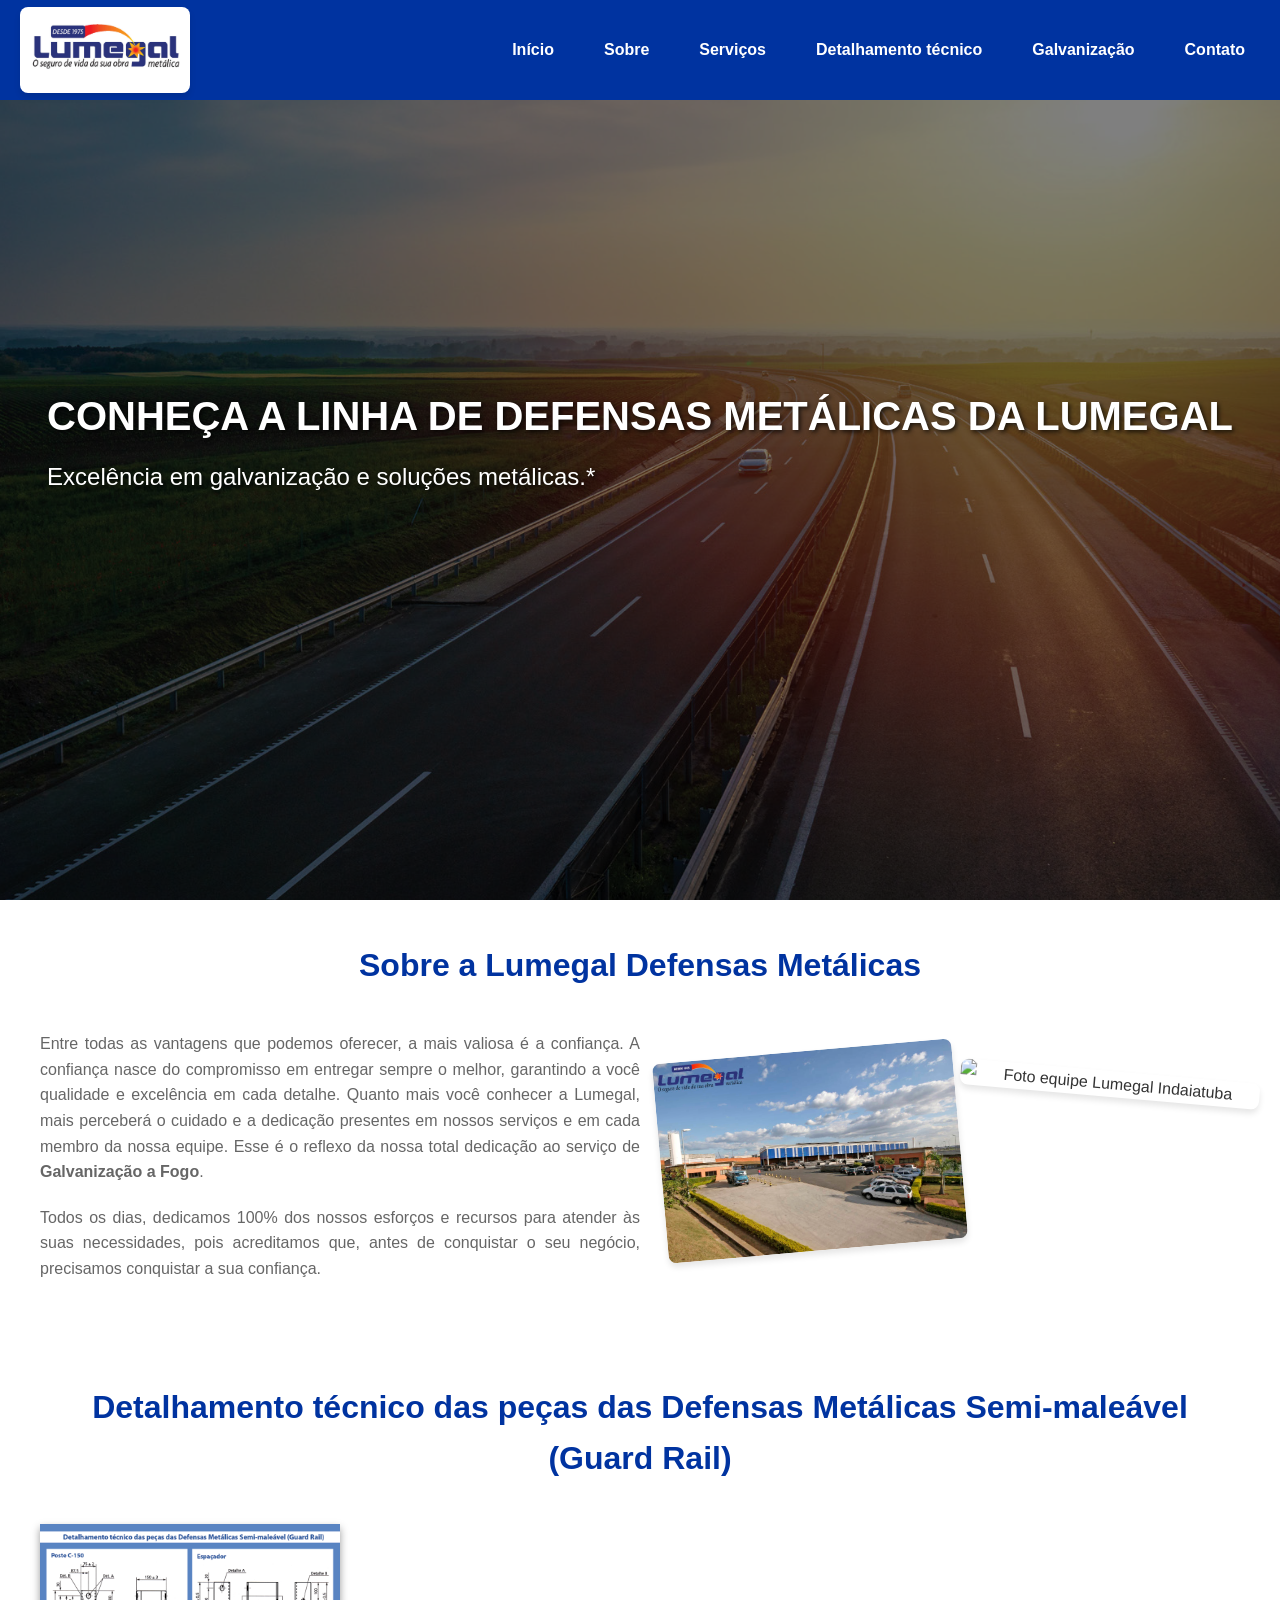
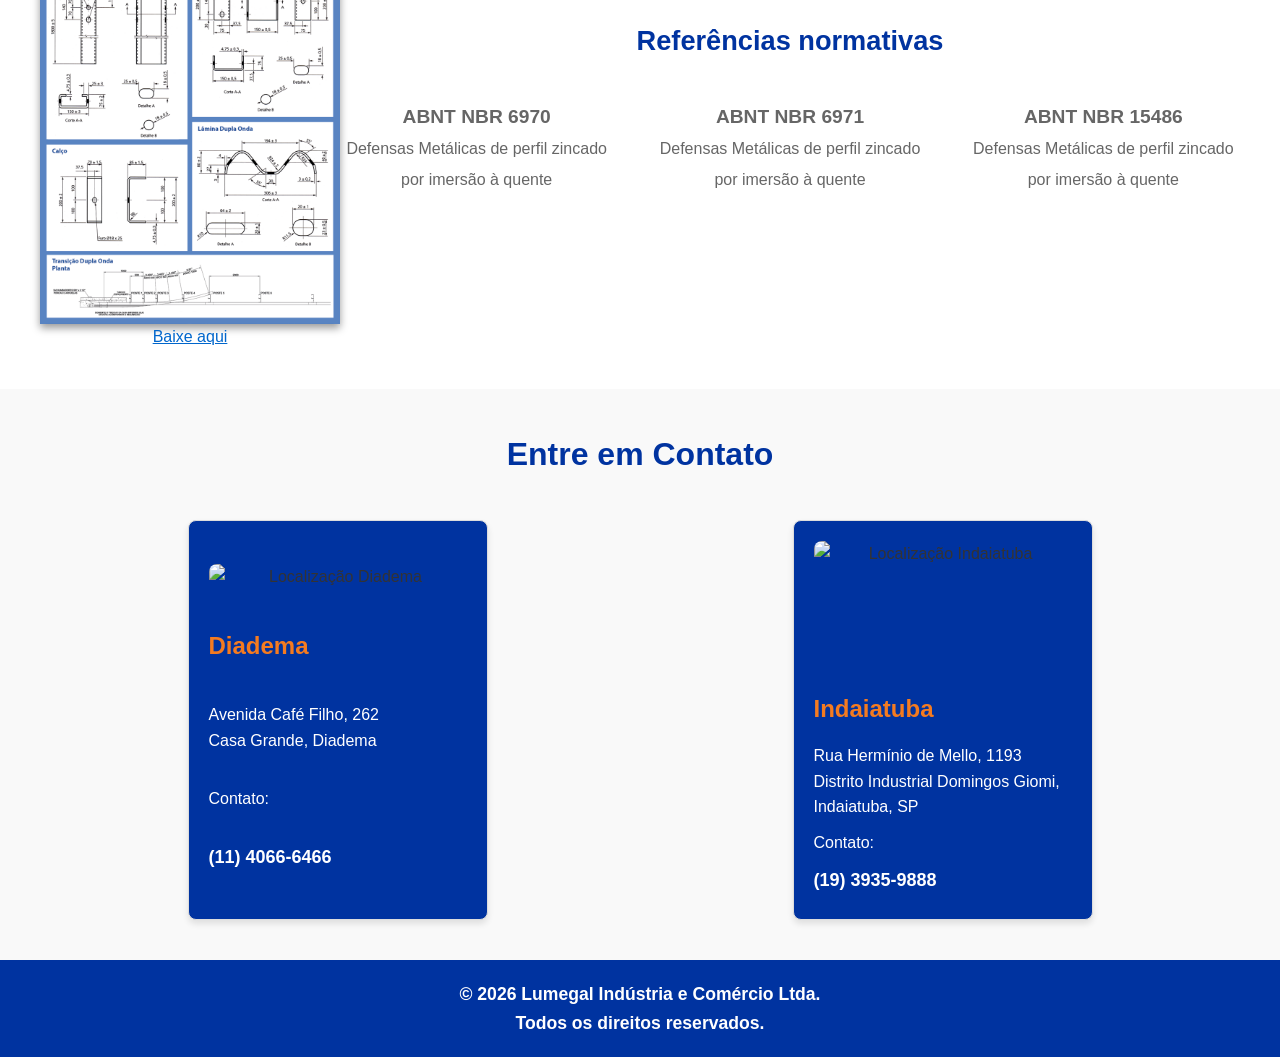
==== defensa/index.html @ 33439c76 "first commit Melhorias na versão atual do site" ====
<!DOCTYPE html>
<html lang="pt-br">

<head>
    <!-- <script>
        if (window.location.protocol === "http:") {
            window.location.href = "https://" + window.location.host + window.location.pathname + window.location.hash;
        }
    </script> -->
    <meta charset="UTF-8" />
    <meta name="viewport" content="width=device-width, initial-scale=1.0" />
    <title>Lumegal Indústria</title>
    <link rel="stylesheet" href="../assets/css/style.css" />

    <!-- Favicon -->
    <link rel="icon" type="image/png" href="../assets/img/Favicon/lumega.png" />
    <link rel="stylesheet" href="https://cdnjs.cloudflare.com/ajax/libs/font-awesome/6.5.0/css/all.min.css" />
</head>

<style>
    /* Fundo escuro transparente cobrindo a tela toda */
    .modal-overlay {
        display: none;
        /* Escondido por padrão */
        position: fixed;
        top: 0;
        left: 0;
        width: 100%;
        height: 100%;
        background-color: rgba(0, 0, 0, 0.75);
        z-index: 9999;
        justify-content: center;
        align-items: center;
        padding: 20px;
        box-sizing: border-box;
    }

    /* Exibe o modal quando a classe 'active' for adicionada */
    .modal-overlay.active {
        display: flex;
    }

    /* Container do PDF dentro do modal */
    .modal-content {
        position: relative;
        background-color: #fff;
        width: 100%;
        max-width: 1350px;
        height: 90vh;
        border-radius: 8px;
        overflow: hidden;
        box-shadow: 0 10px 25px rgba(0, 0, 0, 0.3);
    }

    /* Botão de Fechar (X) */
    .close-btn {
        position: absolute;
        top: 10px;
        right: 10px;
        font-size: 28px;
        font-weight: bold;
        background: none;
        border: none;
        color: #ffffff;
        cursor: pointer;
        z-index: 10;
        line-height: 1;
    }

    /* Visualizador do PDF em tela cheia no container */
    #pdf-iframe {
        width: 100%;
        height: 100%;
    }
</style>

<body>
    <!-- Header -->
    <header class="header">
        <div class="header-content">
            <div class="logo-wrapper">
                <a href="#hero">
                    <img src="../assets/img/Background/Logo-Lumegal-Site.jpg" alt="Logo Lumegal" class="logo" />
                </a>
            </div>
            <button class="menu-toggle" aria-label="Abrir menu">&#9776;</button>
            <nav class="nav">
                <a href="#hero">Início</a>
                <a href="#about">Sobre</a>
                <a href="#services">Serviços</a>
                <a href="#details">Detalhamento técnico</a>
                <a href="./">Galvanização</a>
                <a href="#contact">Contato</a>
            </nav>
        </div>
    </header>

    <!-- Hero Section -->
    <section id="hero" class="hero hero-defensa">
        <div class="hero-content">
            <h1>CONHEÇA A LINHA DE DEFENSAS METÁLICAS DA LUMEGAL</h1>
            <p>Excelência em galvanização e soluções metálicas.*</p>
        </div>
    </section>

    <!-- Sobre a Empresa -->
    <section id="about" class="about">
        <div class="section-content">
            <h2>Sobre a Lumegal Defensas Metálicas</h2>
            <div class="about-content">
                <div class="about-text">
                    <p>
                        Entre todas as vantagens que podemos oferecer, a mais valiosa é a
                        confiança. A confiança nasce do compromisso em entregar sempre o
                        melhor, garantindo a você qualidade e excelência em cada detalhe.
                        Quanto mais você conhecer a Lumegal, mais perceberá o cuidado e a
                        dedicação presentes em nossos serviços e em cada membro da nossa
                        equipe. Esse é o reflexo da nossa total dedicação ao serviço de
                        <strong>Galvanização a Fogo</strong>.
                    </p>
                    <p>
                        Todos os dias, dedicamos 100% dos nossos esforços e recursos para
                        atender às suas necessidades, pois acreditamos que, antes de
                        conquistar o seu negócio, precisamos conquistar a sua confiança.
                    </p>
                </div>
                <div class="about-image">
                    <img src="../assets/img/About/sobre-lumegal.jpg" alt="Foto equipe Lumegal Diadema"
                        class="photo-1" />
                    <img src="../assets/img/About/sobre-lumegal-2.jpg" alt="Foto equipe Lumegal Indaiatuba"
                        class="photo-2" />
                </div>
            </div>
        </div>
    </section>

    <!-- Detalhamento Técnico -->
    <section id="details" class="details">
        <div class="section-content">
            <h2>Detalhamento técnico das peças das Defensas Metálicas Semi-maleável (Guard Rail)</h2>
            <div class="details-content">
                <div style="display: flex; flex-direction: column; align-items: center;">
                    <a href="../assets/docs/Defensa/Detalhamento.pdf"
                        style="display: flex; flex-direction: column; align-items: center;">
                        <img src="../assets/img/Defensa/Img Detalhamento.png" alt="Detalhamento Técnico" />
                    </a>
                    <a href="../assets/docs/Defensa/Detalhamento.pdf" download
                        style="color: #0066cc; text-decoration: underline; cursor: pointer;">
                        Baixe aqui
                    </a>
                </div>
                <div class="details-content-text-container">
                    <h2>Referências normativas</h2>
                    <info>
                        <p><strong>ABNT NBR 6970</strong><br />
                            <infoText>Defensas Metálicas de perfil zincado por imersão à quente</infoText>
                        </p>
                        <p><strong>ABNT NBR 6971</strong><br />
                            <infoText>Defensas Metálicas de perfil zincado por imersão à quente</infoText>
                        </p>
                        <p><strong>ABNT NBR 15486</strong><br />
                            <infoText>Defensas Metálicas de perfil zincado por imersão à quente</infoText>
                        </p>
                    </info>
                </div>
            </div>
        </div>
    </section>

    <!-- Serviços -->
    <!-- <section id="services" class="services">
        <div class="section-content">
            <h2>Nossos Serviços</h2>
            <div class="service-content">
                <div class="service-item">
                    <img src="../assets/img/Services/galvanizacao.jpg" alt="Galvanização a Fogo" class="modal-image" />
                    <p>
                        Oferecemos serviços de <strong>galvanização a fogo</strong>, um
                        processo altamante eficiente que protege peças metálicas contra a
                        corrosão, assegurando não apenas a <strong>durabilidade</strong>,
                        mas também uma <strong>resistência superior</strong> aos mais
                        diversos agentes externos. Nossa expertise garante qualidade e
                        confiabilidade, proporcionando soluções robustas e econômicas para
                        atender às necessidades de nossos clientes.
                    </p>
                </div>
                <div class="service-item">
                    <p>
                        A <strong>imersão em zinco fundido</strong> é um processo de
                        excelência que confere às peças metálicas uma
                        <strong>resistência mecânica excepcional</strong> e uma
                        <strong>proteção avançada contra agentes externos</strong>, como
                        umidade, oxidação e intempéries. Essa técnica assegura maior vida
                        útil e desempenho superior para os materiais tratados, tornando-se
                        uma solução indispensável para aplicações que demandam qualidade e
                        durabilidade.
                    </p>
                    <img src="../assets/img/Services/suspensas.JPG" alt="Peças suspensas" class="modal-image" />
                </div>
                <div class="service-item">
                    <img src="../assets/img/Services/pecas_galvanizadas.JPG" alt="Peças Galvanizadas"
                        class="modal-image" />
                    <p>
                        As <strong>peças galvanizadas</strong> destacam-se pela
                        <strong>baixa necessidade de manutenção</strong>, resultando em uma
                        <strong>redução significativa de custos</strong> ao longo do tempo.
                        Além disso, esse processo contribui diretamente para a
                        <strong>sustentabilidade</strong>, ao aumentar a durabilidade dos
                        materiais e minimizar a necessidade de substituições, promovendo um
                        uso mais eficiente dos recursos naturais.
                    </p>
                </div>
                <div class="service-item">
                    <p>
                        Nossa <strong>expertise</strong> no processo de galvanização
                        assegura <strong> qualidade superior</strong> e total
                        <strong>conformidade</strong> com as necessidades e exigências
                        específicas de cada cliente, oferecendo soluções personalizadas que
                        atendem aos mais altos padrões do mercado.
                    </p>
                    <img src="../assets/img/Services/acabamento.JPG" alt="Acabamento" class="modal-image" />
                </div>
            </div>
        </div>
    </section> -->

    <!-- Contato -->
    <section id="contact" class="contact">
        <div class="section-content">
            <h2>Entre em Contato</h2>
            <div class="contact-cards">
                <!-- Card Diadema -->
                <a href="https://www.google.com/maps/place/Avenida+Café+Filho,+262,+Casa+Grande,+Diadema,+SP"
                    target="_blank" rel="noopener noreferrer" class="card-link">
                    <div class="card">
                        <img src="https://streetviewpixels-pa.googleapis.com/v1/thumbnail?panoid=3pe7LU8CGMQmxVCdC0tNpQ&cb_client=search.gws-prod.gps&w=408&h=240&yaw=29.633936&pitch=0&thumbfov=100"
                            alt="Localização Diadema" />
                        <h3>Diadema</h3>
                        <p>
                            Avenida Café Filho, 262<br />
                            Casa Grande, Diadema
                        </p>
                        <p>Contato:</p>
                        <p class="contact-info">
                            <!-- <i class="fas fa-phone"></i>
              <i class="fab fa-whatsapp"></i> -->
                            <strong>(11) 4066-6466</strong>
                        </p>
                    </div>
                </a>

                <!-- Card Indaiatuba -->
                <a href="http://www.google.com/maps/place/Rua+Hermínio+de+Mello,+1193,+Distrito+Industrial+Domingos+Giomi,+Indaiatuba,+SP"
                    target="_blank" rel="noopener noreferrer" class="card-link">
                    <div class="card">
                        <img src="../assets/img/Contato/indaiatuba.jpg" alt="Localização Indaiatuba" height="150"
                            width="100%" />
                        <h3>Indaiatuba</h3>
                        <p>
                            Rua Hermínio de Mello, 1193<br />
                            Distrito Industrial Domingos Giomi, Indaiatuba, SP
                        </p>
                        <p>Contato:</p>
                        <p class="contact-info">
                            <!-- <i class="fas fa-phone"></i>
              <i class="fab fa-whatsapp"></i> -->
                            <strong>(19) 3935-9888</strong>
                        </p>
                    </div>
                </a>
            </div>
        </div>
    </section>

    <!-- Footer -->
    <footer class="footer">
        <p>
            &copy; 2026 Lumegal Indústria e Comércio Ltda.<br />
            Todos os direitos reservados.
        </p>
    </footer>

    <script src="../assets/js/main.js"></script>

    <script>
        document.addEventListener("DOMContentLoaded", () => {
            const pdfModal = document.getElementById("pdf-modal");
            const pdfEmbed = document.getElementById("pdf-iframe");
            const closeModal = document.getElementById("close-modal");
            const pdfPath = "../assets/docs/Defensa/Detalhamento.pdf";

            // Detecta se é celular (por User-Agent ou largura de tela <= 768px)
            const isMobile = /Android|webOS|iPhone|iPad|iPod|BlackBerry|IEMobile|Opera Mini/i.test(navigator.userAgent) || window.innerWidth <= 768;

            // Funções de controle do Modal (Desktop)
            function abrirModalPDF() {
                if (pdfEmbed && pdfModal) {
                    pdfEmbed.src = pdfPath;
                    pdfModal.classList.add("active");
                }
            }

            function fecharModalPDF() {
                if (pdfEmbed && pdfModal) {
                    pdfModal.classList.remove("active");
                    pdfEmbed.src = ""; // Interrompe o carregamento
                }
            }

            if (closeModal) {
                closeModal.addEventListener("click", fecharModalPDF);
            }

            if (pdfModal) {
                pdfModal.addEventListener("click", (e) => {
                    if (e.target === pdfModal) {
                        fecharModalPDF();
                    }
                });
            }

            // Executa a lógica apenas se a URL contiver #qrcode
            if (window.location.hash === "#qrcode") {
                const details = document.getElementById("details");

                if (isMobile) {
                    // ==========================================
                    //  FLUXO DISPOSITIVOS MÓVEIS (DIRETO PARA PDF)
                    // ==========================================

                    // 1. Prepara o histórico para o botão voltar funcionar corretamente no mobile
                    history.replaceState(null, "", window.location.pathname + "#details");
                    history.pushState({ pdfOpened: true }, "", window.location.pathname + "#details");

                    // 2. Rola até a seção #details
                    if (details) {
                        details.scrollIntoView({
                            behavior: "smooth",
                            block: "start"
                        });
                    }

                    // 3. Redireciona a tela diretamente para o PDF
                    setTimeout(() => {
                        window.location.href = pdfPath;
                    }, 1000);

                } else {
                    // ==========================================
                    //  FLUXO COMPUTADOR / DESKTOP (MODAL)
                    // ==========================================

                    // 1. Limpa a hash #qrcode mantendo apenas #details no histórico
                    history.replaceState(null, "", window.location.pathname + "#details");

                    // 2. Rola até a seção #details
                    if (details) {
                        details.scrollIntoView({
                            behavior: "smooth",
                            block: "start"
                        });
                    }

                    // 3. Exibe o PDF em janela flutuante sobre a página
                    setTimeout(() => {
                        abrirModalPDF();
                    }, 1000);
                }
            }
        });
    </script>

    <!-- Modal de Visualização do PDF (Utilizado no Desktop) -->
    <div id="pdf-modal" class="modal-overlay">
        <div class="modal-content">
            <button id="close-modal" class="close-btn" aria-label="Fechar">&times;</button>
            <embed id="pdf-iframe" src="" type="application/pdf">
        </div>
    </div>

    <!-- Modal para exibição de imagens -->
    <div class="image-modal" id="imageModal">
        <!-- <button class="close-bnt" id="closeModal">&times;</button> -->
        <img src="" alt="Imagem ampliada" id="modalImage" />
    </div>
</body>

</html>
---- assets/css/style.css ----
/* Reset CSS */
* {
  margin: 0;
  padding: 0;
  box-sizing: border-box;
}

/* Transição para a seção suave */

html {
  scroll-behavior: smooth;
}

section[id] {
  scroll-margin-top: 100px;
}

body {
  font-family: "Roboto", sans-serif;
  line-height: 1.6;
  background-color: #ffffff;
  color: #333;
  min-height: 100vh;
  display: flex;
  flex-direction: column;
}

/* Paleta de Cores */
:root {
  --primary-color: #0033a0;
  --secondary-color: #f47b20;
  --text-color: #ffffff;
  --background-color: #f9f9f9;
}

/* Header */
.header {
  background-color: var(--primary-color);
  height: 100px;
  padding: 5px 20px;
  display: flex;
  justify-content: space-between;
  align-items: center;

  position: fixed;
  top: 0;
  left: 0;
  width: 100%;

  z-index: 1000;
}

.header-content {
  display: flex;
  justify-content: space-between;
  align-items: center;
  width: 100%;
  max-width: 1350px;
  margin: 0 auto;
}

/* Contêiner do logo */
.logo-wrapper {
  background-color: #fff; /* Fundo branco para destacar o logo */
  padding: 5px 10px; /* Espaçamento ao redor do logo */
  border-radius: 8px; /*Bordas arredondadas */
  box-shadow: 0 4px 6px rgba(0, 0, 0, 0.1); /* Sombra leve para destaque */
}

.logo-wrapper img {
  max-width: 150px;
  height: auto;
}

/* Esconder o menu por padrão em telas pequenas */
.nav {
  display: flex;
  gap: 20px;
}

.nav a {
  color: var(--text-color);
  text-decoration: none;
  font-weight: bold;
  padding: 10px 15px;
}

.nav a:hover {
  background-color: var(--secondary-color);
  border-radius: 5px;
}

/* Menu toggle */
.menu-toggle {
  display: none;

  font-size: 30px;

  background: var(--secondary-color);
  border: 2px solid var(--primary-color);
  border-radius: 5px;

  color: var(--primary-color);
  cursor: pointer;

  position: absolute;
  right: 20px;
  top: 50%;

  transform: translateY(-50%);

  z-index: 1001;

  padding: 5px 10px;

  box-shadow: 0 4px 6px rgba(0, 0, 0, 0.2);

  transition: all 0.3s ease;
}

/* Responsividade */
@media (max-width: 768px) {
  .menu-toggle {
    display: block; /* Mostra o botão em telas menores */
  }

  .nav {
    display: none;
    flex-direction: column;
    align-items: stretch;

    position: fixed;

    /* Começa exatamente abaixo do header */
    top: 70px;
    left: 0;

    width: 100%;
    max-width: 100%;

    background-color: var(--primary-color);

    padding: 10px;

    border-radius: 0 0 8px 8px;

    z-index: 999;
  }

  .nav.active {
    display: flex; /* Mostra o menu quando ativo */
  }

  .nav a {
    margin: 10px 0;
    text-align: center;
  }
}

@media (min-width: 769px) {
  .menu-toggle {
    display: none; /* Esconde o botão do menu hambúrguer em telas maiores */
  }

  .nav {
    display: flex !important; /* Garante que o menu normal apareças em telas maiores */
  }
}

/* Hero Section */
.hero {
  position: relative;
  background: url("../img/Background/background.jpg") no-repeat center
    center/cover;
  height: 100vh;
  display: flex;
  align-items: center;
  justify-content: center;
  text-align: center;
  color: var(--text-color);
  padding: 20px;
}

.hero-defensa {
  background: url("../img/Defensa/img1.png") no-repeat center center/cover;
}

.hero::before {
  content: "";
  position: absolute;
  top: 0;
  left: 0;
  width: 100%;
  height: 100%;
  background: rgba(0, 0, 0, 0.5); /* Escurece a imagem de fundo */
  z-index: 1;
}

.hero h1,
.hero p,
.hero .btn {
  position: relative;
  z-index: 2; /* Garante que o texto e o botão fiquem acima da sobreposição */
}

.hero h1 {
  font-size: 2.5rem;
  margin-bottom: 10px;
  text-shadow: 2px 2px 4px rgba(0, 0, 0, 0.7); /*Sombra Preta suave */
}

.hero p {
  font-size: 1.5rem;
  margin-bottom: 20px;
  color: var(--text-color);
  text-shadow: 2px 2px 4px rgba(0, 0, 0, 0.7); /*Sombra Preta suave */
}

.hero .btn {
  background-color: var(--secondary-color);
  color: var(--text-color);
  padding: 10px 20px;
  text-decoration: none;
  font-weight: bold;
  border-radius: 5px;
}

/* Seções Gerais */
section {
  padding: 40px 20px;
  text-align: center;
  width: 100%;
}

.section-content {
  width: 100%;
  max-width: 1350px;
  margin: 0 auto;
}

section h2 {
  font-size: 2rem;
  margin-bottom: 40px;
  color: var(--primary-color);
}

section h3 {
  font-size: 1.5rem;
  margin-bottom: 20px;
  color: var(--primary-color);
}

section p {
  font-size: 1rem;
  color: #666;
  margin-bottom: 20px;
  text-align: justify;
}

/* Cards */
.cards {
  display: grid;
  grid-template-columns: repeat(auto-fit), minmax(300px, 1fr);
  gap: 20px;
  margin-top: 30px;
}

.cards .card {
  background-color: var(--background-color);
  border: 1px solid #ddd;
  border-radius: 10px;
  box-shadow: 0 4px 6px rgba(0, 0, 0, 0.1);
  padding: 20px;
  text-align: center;
}

.cards .card h3 {
  font-size: 1.5rem;
  margin-bottom: 10px;
  color: var(--primary-color);
}

.details {
  padding: 40px;
  text-align: center;
}

.details-content {
  display: flex;
  align-items: center;
  justify-content: center;
}

.details-content img {
  width: 300px;
  box-shadow: 0 4px 8px rgba(0, 0, 0, 0.4);
}

.details-content img:hover {
  transform: scale(1.05);
  box-shadow: 0 6px 8px rgba(0, 0, 0, 0.6);
  transition:
    transform 0.3s ease,
    box-shadow 0.3s ease;
}

.details-content-text-container {
  flex: auto;
  align-items: center;
  justify-content: center;
  margin-bottom: 40px;
}

.details-content-text-container info {
  display: flex;
  align-items: center;
  justify-content: center;
  gap: 40px;
}

.details-content-text-container p {
  flex: 1;
  color: #666;
  font-size: 1.2rem;
  line-height: 1.6;
  text-align: center;
}

.details-content-text-container infoText {
  flex: 1;
  color: #666;
  font-size: 1rem;
  text-align: center;
}

.details-content-text-container h2 {
  flex: 1;
  color: var(--primary-color);
  font-size: 1.7rem;
  line-height: 1.6;
}

.details-content a {
  display: inline-block;
}

/* About */
.about {
  padding: 40px;
  text-align: center;
}

.about-content {
  display: flex;
  align-items: flex-start; /* Alinha o conteúdo ao topo */
  justify-content: space-between; /* Mantém o texto e a imagem separados */
  gap: 50px; /* Espaçamento entre o texto e imagem */
  flex-wrap: wrap; /* Garante que o conteúdo se ajuste em telas menores */
  margin-top: 20px;
}

.about-text {
  flex: 1;
  text-align: left; /* Alinha o texto à esquerda */
  max-width: 50%; /* Limita a largura do texto */
  color: #666;
  font-size: 1rem;
  line-height: 1.6;
}

.about-image {
  position: relative; /* Necessário para sobreposição */
  flex: 1; /* Garante que as imagens ocupem metade do espaço disponível */
  max-width: 40%;
  display: flex; /* Alinha as imagens lado a lado */
  justify-content: flex-start; /* Alinha as imagens à esquerda */
}

.about-image img {
  width: 300px; /* Tamanho fixo para as imagens */
  border-radius: 8px; /* Bordas arredondadas */
  box-shadow: 0 4px 6px rgba(0, 0, 0, 0.1); /* Adiciona sombra para destacar */
  position: absolute; /* Permite posicionar as imagens livremente */
  transition:
    transform 0.3s ease,
    box-shadow 0.3s ease; /* Adiciona transição suave */
  cursor: pointer; /* Adiciona ponteiro indicando que a imagem é clicável */
}

/* Efeito de hover */
.about-image img:hover {
  transform: scale(1.05); /* Amplia ligeiramente a imagem */
  box-shadow: 0 8px 15px rgba(0, 0, 0, 0.3); /* Aumenta a sombra */
}

.photo-1 {
  transform: rotate(-5deg); /* Inclinação da primeira foto */
  top: 20px; /* Ajusta a posição vertical */
  left: -100px; /* Alinha a primeira imagem sem sobreposição */
  z-index: 1; /* Garante que a foto 1 fique na frente */
}

.photo-2 {
  transform: rotate(5deg); /* Inclinação para segunda foto */
  top: 40px; /* Ajusta a posição vertical */
  left: 200px; /* Define sobreposição leve */
  z-index: 1; /* Garante que a foto 2 fique atrás */
}

/* Responsividade */
@media (max-width: 768px) {
  .about-content {
    flex-direction: column; /* Empilha o texto e a imagem em telas menores */
    text-align: center; /* Centraliza o conteúdo */
  }

  .about-text {
    max-width: 100%; /* Remove a limitação de largura */
    text-align: center; /* Centraliza o texto */
  }

  .about-image {
    max-width: 100%; /* Remove a limitação de largura */
    justify-content: center; /* Centraliza as imagens */
  }

  .about-image img {
    width: 150px; /* Reduz o tamanho das imagens */
    position: static; /* Desativa o posicionamento absoluto */
    margin: 10px auto; /* Adiciona espaço entre as imagens */
    transform: none; /* Remove a inclinação */
  }
}

/* Modal para exibição de imagens */
.image-modal {
  display: none; /* Oculta o modal por padrão */
  position: fixed;
  top: 0;
  left: 0;
  width: 100%;
  height: 100%;
  background: rgba(0, 0, 0, 0.8); /* Fundo escuro com opacidade */
  z-index: 2000;
  justify-content: center;
  align-items: center;
  cursor: pointer; /* Adiciona cursor para fechar clicando no fundo */
}

.image-modal img {
  max-width: 90%; /* Limita o tamanho da imagem no modal */
  max-height: 90%;
  border-radius: 8px;
  box-shadow: 0 8px 15px rgba(0, 0, 0, 0.5);
}

.image-modal .close-btn {
  position: absolute;
  top: 20px;
  right: 20px;
  font-size: 30px;
  color: #fff;
  cursor: pointer;
  background: none;
  border: none;
  z-index: 2100;
}

/* Serviços */
.services {
  padding: 40px 20px;
  text-align: center;
  background-color: #f9f9f9; /* Cor de fundo */
}

.services h2 {
  color: var(--primary-color);
  font-size: 2rem;
  margin-bottom: 20px;
}

.service-content {
  display: flex;
  flex-direction: column;
  gap: 20px; /* Espaçamento entre os blocos */
}

.service-item {
  display: flex;
  align-items: center;
  justify-content: space-between;
  gap: 20px;
  flex-wrap: wrap; /* Garante ajuste em telas menores */
}

.service-item img {
  width: 50%; /* Metade do espaço para a imagem */
  max-width: 450px;
  height: auto;
  border-radius: 8px;
  box-shadow: 0 4px 6px rgba(0, 0, 0, 0.1);
  object-fit: cover;
  cursor: pointer;
}

.service-item img:hover {
  transform: scale(1.05);
  box-shadow: 0 6px 10px rgba(0, 0, 0, 0.15);
  transition:
    transform 0.3s ease,
    box-shadow 0.3s ease;
}

.service-item p {
  flex: 1;
  font-size: 1rem;
  line-height: 1.6;
  color: #666;
}

@media (max-width: 768px) {
  .service-item {
    flex-direction: column; /* Emplilha texto e imagem em telas menores */
  }

  .service-item img {
    width: 100%;
  }
}
/* Qualidade */
.quality {
  padding: 40px;
}

.quality-content {
  display: flex;
  align-items: center;
  gap: 20px;
  flex-wrap: wrap;
}

.quality-content img {
  width: 300px;
  box-shadow: 0 4px 6px rgba(0, 0, 0, 0.1);
}

.quality-content img:hover {
  transform: scale(1.05);
  box-shadow: 0 6px 10px rgba(0, 0, 0, 0.15);
  transition:
    transform 0.3s ease,
    box-shadow 0.3s ease;
}

.quality-content p {
  flex: 1;
  padding: 40px;
  color: #666;
  font-size: 1.4rem;
  line-height: 1.6;
}

.quality-content a {
  display: inline-block;
}

ul {
  padding-left: 20px;
}

li {
  margin-left: 0;
  padding-left: 5px;
  text-indent: 0;
  text-align: left;
  padding-bottom: 10px;
}

/* Responsividade Qualidade */
@media (max-width: 768px) {
  .quality-content {
    flex-direction: column;
    text-align: center;
  }

  .quality-content img {
    margin-bottom: 20px;
  }
}

/* Depoimentos */
.testimonials {
  background-color: var(--background-color);
}

.testimonials p {
  font-style: italic;
  color: #555;
}

/* Contato */
.contact {
  padding: 40px;
  text-align: center;
  background-color: #f9f9f9;
}

.contact-info {
  display: flex;
  align-items: center; /* alinha ícones e texto verticalmente */
  gap: 8px; /* espaço entre ícones e texto */
  font-size: 18px; /* tamanho do texto e ícones */
  color: #fff; /* cor do texto */
}

.contact-info .fa-phone {
  color: #fff;
}

.contact-info .fa-whatsapp {
  font-size: 22px;
}

.contact-cards {
  display: flex;
  gap: 10px;
  justify-content: space-around;
  flex-wrap: wrap;
}

.card {
  background-color: var(--primary-color);
  border: 1px solid #ddd;
  border-radius: 8px;
  padding: 20px;
  width: 300px;
  height: 400px;
  display: flex;
  flex-direction: column;
  text-align: center;
  box-shadow: 0 4px 6px rgba(0, 0, 0, 0.1);
  justify-content: space-evenly;
}

.card img {
  max-width: 100%;
  border-radius: 8px;
  margin-bottom: 15px;
}

.card h3 {
  color: var(--secondary-color);
  text-align: left;
  margin-bottom: 10px;
}

.card p {
  font-size: 0.95;
  margin: 5px 0;
  color: #fff;
  line-height: 1.6;
  text-align: left;
}

.card-link {
  text-decoration: none;
  color: inherit;
}

.card-link:hover .card {
  transform: scale(1.05);
  box-shadow: 0 6px 10px rgba(0, 0, 0, 0.15);
  transition:
    transform 0.3s ease,
    box-shadow 0.3s ease;
}

/* Responsividade */
@media (max-width: 768px) {
  .header {
    height: 70px;
    width: 100%;
    max-width: 100%;

    padding: 5px 10px;

    position: fixed;
    top: 0;
    left: 0;

    z-index: 1000;
  }

  .logo-wrapper {
    max-width: calc(100% - 60px);
  }

  .logo-wrapper img {
    max-width: 100px;
    height: auto;
  }

  .menu-toggle {
    display: block;
    right: 10px;
    top: 50%;
    transform: translateY(-50%);
  }

  .nav {
    display: none;
    position: fixed;
    top: 70px;
    left: 0;
    width: 100%;
    max-width: 100%;

    flex-direction: column;
    align-items: stretch;

    background-color: var(--primary-color);
    padding: 10px;

    border-radius: 0 0 8px 8px;
    z-index: 999;
  }

  .nav.active {
    display: flex;
  }

  .nav a {
    width: 100%;
    margin: 0;
    padding: 15px 10px;
    text-align: center;
  }

  section[id] {
    scroll-margin-top: 70px;
  }
}

.footer {
  background-color: var(--primary-color);
  color: var(--text-color);
  text-align: center;
  font-size: 1.1rem;
  font-weight: bold;
  margin-top: 0;
  padding: 20px;
}

/* =========================================================
   VISUALIZADOR DE PDF
   ========================================================= */

.pdf-viewer {
  position: fixed;
  inset: 0;
  z-index: 99999;

  display: none;
  flex-direction: column;

  width: 100%;
  height: 100%;

  background: #111;
}

.pdf-viewer.active {
  display: flex;
}

.pdf-viewer-header {
  height: 60px;

  display: flex;
  align-items: center;
  justify-content: space-between;

  padding: 0 20px;

  background: #071a33;
  color: white;

  font-size: 18px;
  font-weight: 600;

  flex-shrink: 0;
}

.pdf-viewer-header button {
  width: 42px;
  height: 42px;

  border: none;
  border-radius: 50%;

  background: transparent;
  color: white;

  font-size: 32px;
  line-height: 1;

  cursor: pointer;

  transition: background 0.2s ease;
}

.pdf-viewer-header button:hover {
  background: rgba(255, 255, 255, 0.15);
}

#pdfFrame {
  width: 100%;
  height: calc(100% - 60px);

  border: none;

  background: white;
}
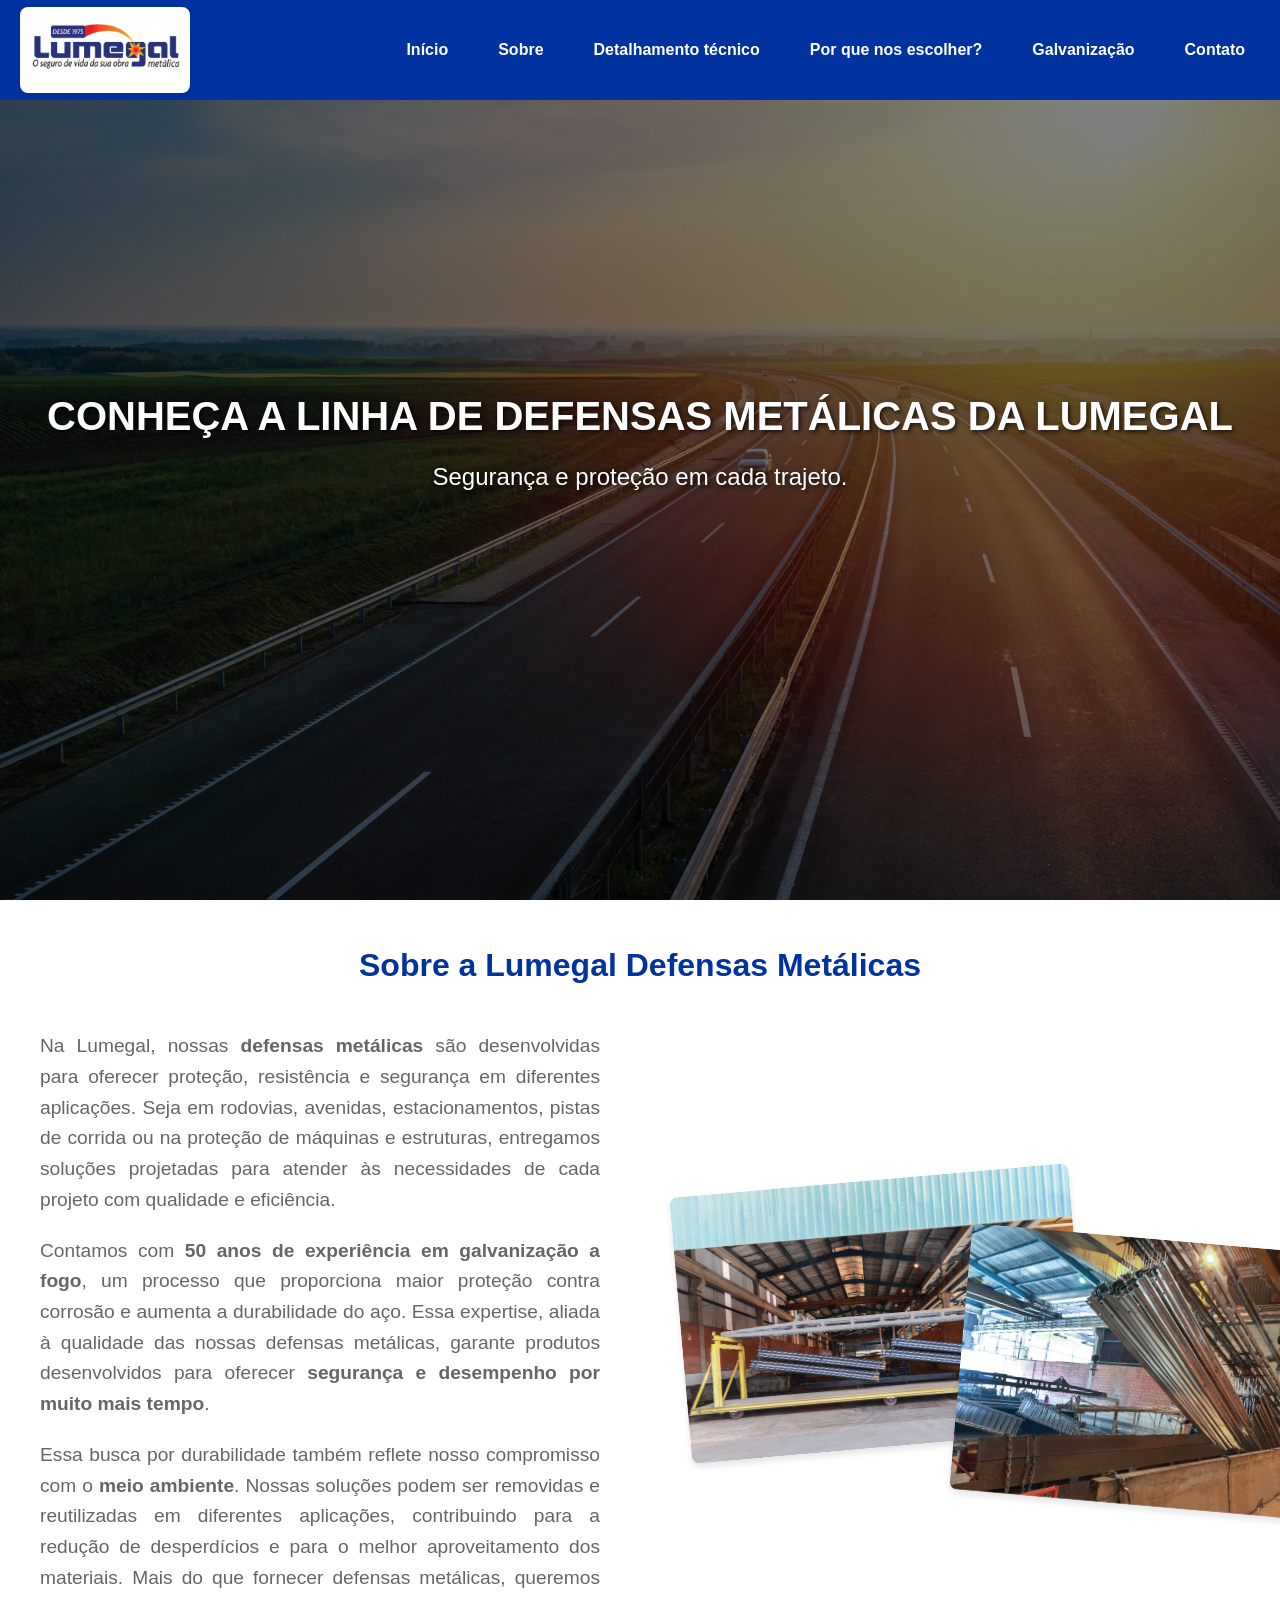
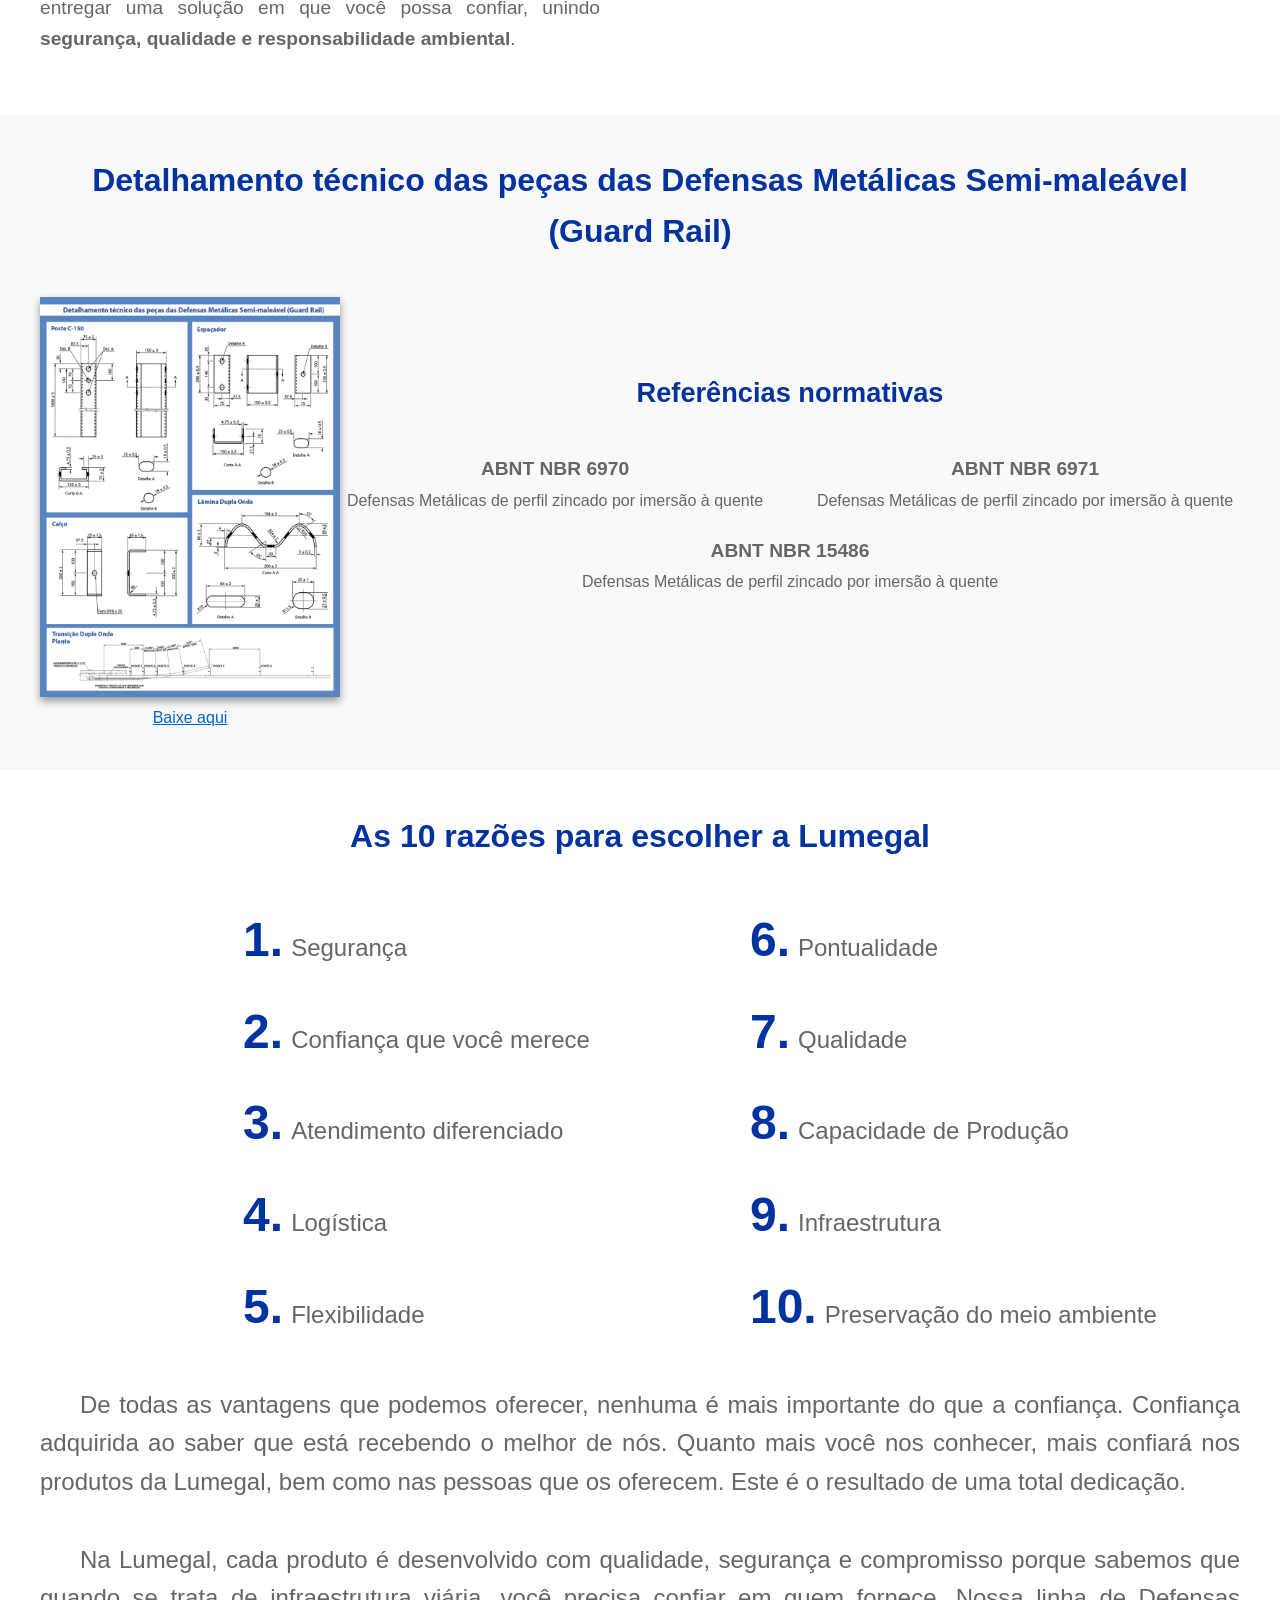
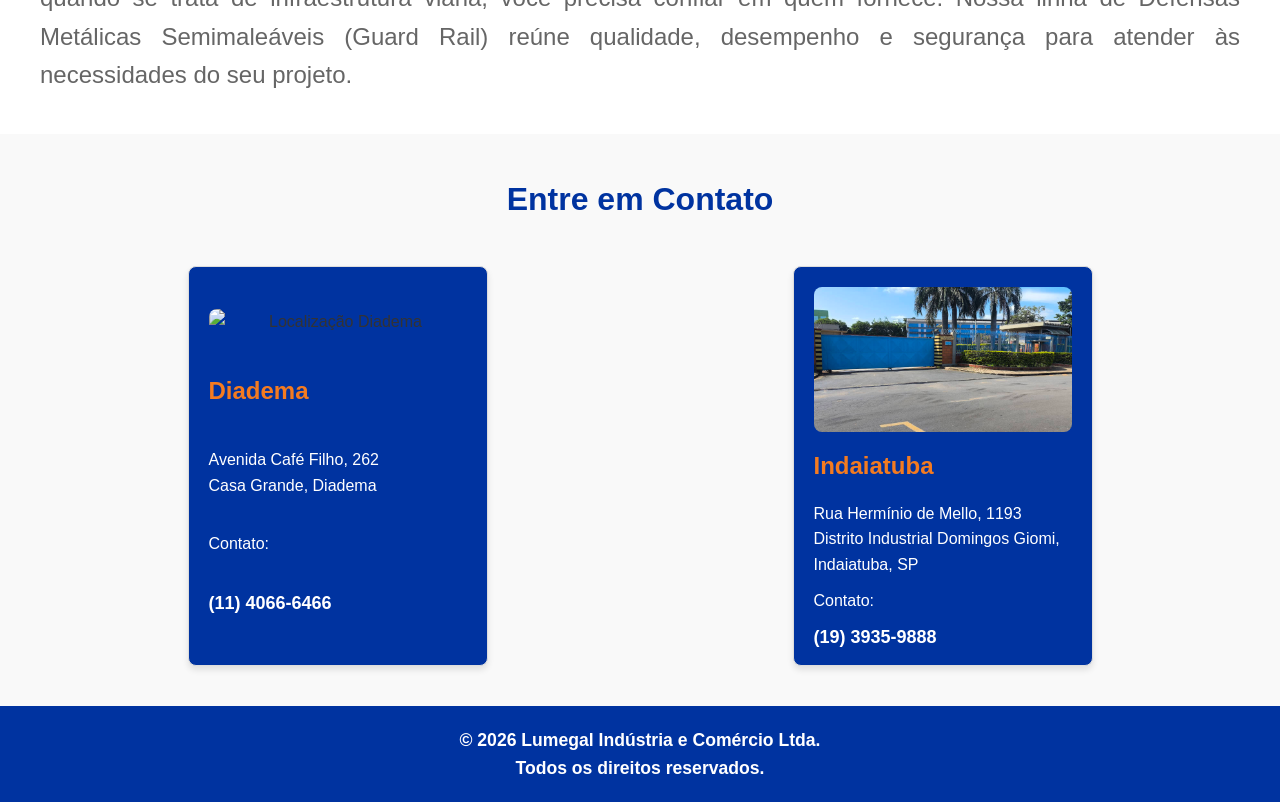
==== commit 772e50a1: "Página defensa e QRCode finalizados" ====
--- a/defensa/index.html
+++ b/defensa/index.html
@@ -87,8 +87,8 @@
             <nav class="nav">
                 <a href="#hero">Início</a>
                 <a href="#about">Sobre</a>
-                <a href="#services">Serviços</a>
                 <a href="#details">Detalhamento técnico</a>
+                <a href="#reasons">Por que nos escolher?</a>
                 <a href="./">Galvanização</a>
                 <a href="#contact">Contato</a>
             </nav>
@@ -99,7 +99,7 @@
     <section id="hero" class="hero hero-defensa">
         <div class="hero-content">
             <h1>CONHEÇA A LINHA DE DEFENSAS METÁLICAS DA LUMEGAL</h1>
-            <p>Excelência em galvanização e soluções metálicas.*</p>
+            <p>Segurança e proteção em cada trajeto.</p>
         </div>
     </section>
 
@@ -109,25 +109,28 @@
             <h2>Sobre a Lumegal Defensas Metálicas</h2>
             <div class="about-content">
                 <div class="about-text">
-                    <p>
-                        Entre todas as vantagens que podemos oferecer, a mais valiosa é a
-                        confiança. A confiança nasce do compromisso em entregar sempre o
-                        melhor, garantindo a você qualidade e excelência em cada detalhe.
-                        Quanto mais você conhecer a Lumegal, mais perceberá o cuidado e a
-                        dedicação presentes em nossos serviços e em cada membro da nossa
-                        equipe. Esse é o reflexo da nossa total dedicação ao serviço de
-                        <strong>Galvanização a Fogo</strong>.
-                    </p>
-                    <p>
-                        Todos os dias, dedicamos 100% dos nossos esforços e recursos para
-                        atender às suas necessidades, pois acreditamos que, antes de
-                        conquistar o seu negócio, precisamos conquistar a sua confiança.
-                    </p>
+                    <p>Na Lumegal, nossas <strong>defensas metálicas</strong> são desenvolvidas para oferecer proteção,
+                        resistência e segurança em diferentes aplicações. Seja em rodovias, avenidas, estacionamentos,
+                        pistas de corrida ou na proteção de máquinas e estruturas, entregamos soluções projetadas para
+                        atender às necessidades de cada projeto com qualidade e eficiência.</p>
+
+                    <p>Contamos com <strong>50 anos de experiência em galvanização a fogo</strong>, um processo que
+                        proporciona maior proteção contra corrosão e aumenta a durabilidade do aço. Essa expertise,
+                        aliada à qualidade das nossas defensas metálicas, garante produtos desenvolvidos para oferecer
+                        <strong>segurança e desempenho por muito mais tempo</strong>.</p>
+
+                    <p>Essa busca por durabilidade também reflete nosso compromisso com o <strong>meio
+                            ambiente</strong>. Nossas soluções podem ser removidas e reutilizadas em diferentes
+                        aplicações, contribuindo para a redução de desperdícios e para o melhor aproveitamento dos
+                        materiais. Mais do que fornecer defensas metálicas, queremos entregar uma solução em que você
+                        possa confiar, unindo <strong>segurança, qualidade e responsabilidade ambiental</strong>.</p>
+
+
                 </div>
                 <div class="about-image">
-                    <img src="../assets/img/About/sobre-lumegal.jpg" alt="Foto equipe Lumegal Diadema"
+                    <img src="../assets/img/Defensa/produtoFinalizado1.png" alt="Produto Finalizado 1"
                         class="photo-1" />
-                    <img src="../assets/img/About/sobre-lumegal-2.jpg" alt="Foto equipe Lumegal Indaiatuba"
+                    <img src="../assets/img/Defensa/produtoFinalizado2.png" alt="Produto Finalizado 2"
                         class="photo-2" />
                 </div>
             </div>
@@ -139,7 +142,7 @@
         <div class="section-content">
             <h2>Detalhamento técnico das peças das Defensas Metálicas Semi-maleável (Guard Rail)</h2>
             <div class="details-content">
-                <div style="display: flex; flex-direction: column; align-items: center;">
+                <div style="display: flex; flex-direction: column; align-items: center; gap: 8px">
                     <a href="../assets/docs/Defensa/Detalhamento.pdf"
                         style="display: flex; flex-direction: column; align-items: center;">
                         <img src="../assets/img/Defensa/Img Detalhamento.png" alt="Detalhamento Técnico" />
@@ -158,6 +161,9 @@
                         <p><strong>ABNT NBR 6971</strong><br />
                             <infoText>Defensas Metálicas de perfil zincado por imersão à quente</infoText>
                         </p>
+                    </info>
+
+                    <info>
                         <p><strong>ABNT NBR 15486</strong><br />
                             <infoText>Defensas Metálicas de perfil zincado por imersão à quente</infoText>
                         </p>
@@ -167,62 +173,83 @@
         </div>
     </section>
 
-    <!-- Serviços -->
-    <!-- <section id="services" class="services">
+    <!-- 10 razões para escolher a Lumegal -->
+    <section id="reasons" class="reasons">
         <div class="section-content">
-            <h2>Nossos Serviços</h2>
-            <div class="service-content">
-                <div class="service-item">
-                    <img src="../assets/img/Services/galvanizacao.jpg" alt="Galvanização a Fogo" class="modal-image" />
-                    <p>
-                        Oferecemos serviços de <strong>galvanização a fogo</strong>, um
-                        processo altamante eficiente que protege peças metálicas contra a
-                        corrosão, assegurando não apenas a <strong>durabilidade</strong>,
-                        mas também uma <strong>resistência superior</strong> aos mais
-                        diversos agentes externos. Nossa expertise garante qualidade e
-                        confiabilidade, proporcionando soluções robustas e econômicas para
-                        atender às necessidades de nossos clientes.
-                    </p>
+            <h2>As 10 razões para escolher a Lumegal</h2>
+            <div class="reasons-content">
+                <div class="reasons-list">
+                    <ul class="reasons-column">
+                        <li class="reasons-item">
+                            <h1>1.</h1>
+                            <ulText>Segurança</ulText>
+                        </li>
+
+                        <li class="reasons-item">
+                            <h1>2.</h1>
+                            <ulText>Confiança que você merece</ulText>
+                        </li>
+
+                        <li class="reasons-item">
+                            <h1>3.</h1>
+                            <ulText>Atendimento diferenciado</ulText>
+                        </li>
+
+                        <li class="reasons-item">
+                            <h1>4.</h1>
+                            <ulText>Logística</ulText>
+                        </li>
+
+                        <li class="reasons-item">
+                            <h1>5.</h1>
+                            <ulText>Flexibilidade</ulText>
+                        </li>
+                    </ul>
+
+                    <ul class="reasons-column">
+                        <li class="reasons-item">
+                            <h1>6.</h1>
+                            <ulText>Pontualidade</ulText>
+                        </li>
+
+                        <li class="reasons-item">
+                            <h1>7.</h1>
+                            <ulText>Qualidade</ulText>
+                        </li>
+
+                        <li class="reasons-item">
+                            <h1>8.</h1>
+                            <ulText>Capacidade de Produção</ulText>
+                        </li>
+
+                        <li class="reasons-item">
+                            <h1>9.</h1>
+                            <ulText>Infraestrutura</ulText>
+                        </li>
+
+                        <li class="reasons-item">
+                            <h1>10.</h1>
+                            <ulText>Preservação do meio ambiente</ulText>
+                        </li>
+                    </ul>
                 </div>
-                <div class="service-item">
-                    <p>
-                        A <strong>imersão em zinco fundido</strong> é um processo de
-                        excelência que confere às peças metálicas uma
-                        <strong>resistência mecânica excepcional</strong> e uma
-                        <strong>proteção avançada contra agentes externos</strong>, como
-                        umidade, oxidação e intempéries. Essa técnica assegura maior vida
-                        útil e desempenho superior para os materiais tratados, tornando-se
-                        uma solução indispensável para aplicações que demandam qualidade e
-                        durabilidade.
-                    </p>
-                    <img src="../assets/img/Services/suspensas.JPG" alt="Peças suspensas" class="modal-image" />
-                </div>
-                <div class="service-item">
-                    <img src="../assets/img/Services/pecas_galvanizadas.JPG" alt="Peças Galvanizadas"
-                        class="modal-image" />
-                    <p>
-                        As <strong>peças galvanizadas</strong> destacam-se pela
-                        <strong>baixa necessidade de manutenção</strong>, resultando em uma
-                        <strong>redução significativa de custos</strong> ao longo do tempo.
-                        Além disso, esse processo contribui diretamente para a
-                        <strong>sustentabilidade</strong>, ao aumentar a durabilidade dos
-                        materiais e minimizar a necessidade de substituições, promovendo um
-                        uso mais eficiente dos recursos naturais.
-                    </p>
-                </div>
-                <div class="service-item">
-                    <p>
-                        Nossa <strong>expertise</strong> no processo de galvanização
-                        assegura <strong> qualidade superior</strong> e total
-                        <strong>conformidade</strong> com as necessidades e exigências
-                        específicas de cada cliente, oferecendo soluções personalizadas que
-                        atendem aos mais altos padrões do mercado.
-                    </p>
-                    <img src="../assets/img/Services/acabamento.JPG" alt="Acabamento" class="modal-image" />
-                </div>
+
+                <p>
+                    De todas as vantagens que podemos oferecer, nenhuma é mais importante do que a confiança.
+                    Confiança adquirida ao saber que está recebendo o melhor de nós. Quanto mais você nos conhecer,
+                    mais confiará nos produtos da Lumegal, bem como nas pessoas que os oferecem.
+                    Este é o resultado de uma total dedicação.
+                </p>
+
+                <p>
+                    Na Lumegal, cada produto é desenvolvido com qualidade, segurança e compromisso porque
+                    sabemos que quando se trata de infraestrutura viária, você precisa confiar em quem fornece.
+                    Nossa linha de Defensas Metálicas Semimaleáveis (Guard Rail) reúne qualidade, desempenho e
+                    segurança para atender às necessidades do seu projeto.
+                </p>
             </div>
         </div>
-    </section> -->
+    </section>
 
     <!-- Contato -->
     <section id="contact" class="contact">
@@ -253,7 +280,7 @@
                 <a href="http://www.google.com/maps/place/Rua+Hermínio+de+Mello,+1193,+Distrito+Industrial+Domingos+Giomi,+Indaiatuba,+SP"
                     target="_blank" rel="noopener noreferrer" class="card-link">
                     <div class="card">
-                        <img src="../assets/img/Contato/indaiatuba.jpg" alt="Localização Indaiatuba" height="150"
+                        <img src="../assets/img/Contato/Indaiatuba.jpg" alt="Localização Indaiatuba" height="150"
                             width="100%" />
                         <h3>Indaiatuba</h3>
                         <p>
@@ -263,7 +290,7 @@
                         <p>Contato:</p>
                         <p class="contact-info">
                             <!-- <i class="fas fa-phone"></i>
-              <i class="fab fa-whatsapp"></i> -->
+                            <i class="fab fa-whatsapp"></i> -->
                             <strong>(19) 3935-9888</strong>
                         </p>
                     </div>
--- a/assets/css/style.css
+++ b/assets/css/style.css
@@ -201,6 +201,7 @@
 .hero .btn {
   position: relative;
   z-index: 2; /* Garante que o texto e o botão fiquem acima da sobreposição */
+  text-align: center;
 }
 
 .hero h1 {
@@ -283,6 +284,7 @@
 .details {
   padding: 40px;
   text-align: center;
+  background-color: #f9f9f9; /* Cor de fundo */
 }
 
 .details-content {
@@ -352,9 +354,9 @@
 
 .about-content {
   display: flex;
-  align-items: flex-start; /* Alinha o conteúdo ao topo */
+  align-items: center; /* Alinha o conteúdo ao topo */
   justify-content: space-between; /* Mantém o texto e a imagem separados */
-  gap: 50px; /* Espaçamento entre o texto e imagem */
+  gap: 80px; /* Espaçamento entre o texto e imagem */
   flex-wrap: wrap; /* Garante que o conteúdo se ajuste em telas menores */
   margin-top: 20px;
 }
@@ -368,19 +370,26 @@
   line-height: 1.6;
 }
 
+.about-text p {
+  color: #666;
+  font-size: 1.2rem;
+  line-height: 1.6;
+}
+
 .about-image {
-  position: relative; /* Necessário para sobreposição */
-  flex: 1; /* Garante que as imagens ocupem metade do espaço disponível */
-  max-width: 40%;
-  display: flex; /* Alinha as imagens lado a lado */
-  justify-content: flex-start; /* Alinha as imagens à esquerda */
+  flex: 1;
+  max-width: 50%;
+
+  display: flex;
+  align-items: center;
+  justify-content: center;
+  margin-top: 40px; /* Ajusta a posição vertical */
 }
 
 .about-image img {
-  width: 300px; /* Tamanho fixo para as imagens */
+  width: 400px; /* Tamanho fixo para as imagens */
   border-radius: 8px; /* Bordas arredondadas */
   box-shadow: 0 4px 6px rgba(0, 0, 0, 0.1); /* Adiciona sombra para destacar */
-  position: absolute; /* Permite posicionar as imagens livremente */
   transition:
     transform 0.3s ease,
     box-shadow 0.3s ease; /* Adiciona transição suave */
@@ -389,46 +398,59 @@
 
 /* Efeito de hover */
 .about-image img:hover {
-  transform: scale(1.05); /* Amplia ligeiramente a imagem */
   box-shadow: 0 8px 15px rgba(0, 0, 0, 0.3); /* Aumenta a sombra */
 }
 
 .photo-1 {
   transform: rotate(-5deg); /* Inclinação da primeira foto */
-  top: 20px; /* Ajusta a posição vertical */
+  margin-top: -120px; /* Ajusta a posição vertical */
   left: -100px; /* Alinha a primeira imagem sem sobreposição */
   z-index: 1; /* Garante que a foto 1 fique na frente */
 }
 
+.photo-1:hover {
+  transform: scale(1.2); /* Amplia ligeiramente a imagem */
+  z-index: 2; /* Garante que a foto 1 fique na frente */
+}
+
 .photo-2 {
   transform: rotate(5deg); /* Inclinação para segunda foto */
-  top: 40px; /* Ajusta a posição vertical */
-  left: 200px; /* Define sobreposição leve */
+  margin: -120px; /* Define sobreposição leve */
   z-index: 1; /* Garante que a foto 2 fique atrás */
+}
+
+.photo-2:hover {
+  transform: scale(1.2); /* Amplia ligeiramente a imagem */
 }
 
 /* Responsividade */
 @media (max-width: 768px) {
   .about-content {
-    flex-direction: column; /* Empilha o texto e a imagem em telas menores */
-    text-align: center; /* Centraliza o conteúdo */
+    flex-direction: column;
+    text-align: center;
+    gap: 30px;
   }
 
   .about-text {
-    max-width: 100%; /* Remove a limitação de largura */
-    text-align: center; /* Centraliza o texto */
+    max-width: 100%;
+    text-align: center;
   }
 
   .about-image {
-    max-width: 100%; /* Remove a limitação de largura */
-    justify-content: center; /* Centraliza as imagens */
+    flex-direction: column;
+    max-width: 100%;
+    width: 100%;
+    justify-content: center;
+    align-items: center;
+  margin-top: 0px; /* Ajusta a posição vertical */
+    margin-right: 0;
   }
 
   .about-image img {
-    width: 150px; /* Reduz o tamanho das imagens */
-    position: static; /* Desativa o posicionamento absoluto */
-    margin: 10px auto; /* Adiciona espaço entre as imagens */
-    transform: none; /* Remove a inclinação */
+    max-width: 100%;
+    position: static;
+    margin: 10px;
+    transform: none;
   }
 }
 
@@ -482,7 +504,7 @@
 .service-content {
   display: flex;
   flex-direction: column;
-  gap: 20px; /* Espaçamento entre os blocos */
+  gap: 80px; /* Espaçamento entre os blocos */
 }
 
 .service-item {
@@ -495,7 +517,7 @@
 
 .service-item img {
   width: 50%; /* Metade do espaço para a imagem */
-  max-width: 450px;
+  max-width: 550px;
   height: auto;
   border-radius: 8px;
   box-shadow: 0 4px 6px rgba(0, 0, 0, 0.1);
@@ -513,20 +535,34 @@
 
 .service-item p {
   flex: 1;
-  font-size: 1rem;
+  font-size: 1.4rem;
   line-height: 1.6;
   color: #666;
+  padding: 40px;
+  text-align: center;
 }
 
 @media (max-width: 768px) {
   .service-item {
-    flex-direction: column; /* Emplilha texto e imagem em telas menores */
+    gap: 0px;
+    flex-direction: column;
   }
 
   .service-item img {
     width: 100%;
-  }
-}
+    order: 1;
+  }
+
+  .service-item p {
+    order: 2;
+    padding: 40px 0px;
+  }
+
+  .service-content {
+    gap: 0px;
+  }
+}
+
 /* Qualidade */
 .quality {
   padding: 40px;
@@ -534,17 +570,24 @@
 
 .quality-content {
   display: flex;
+  flex-direction: column;
+  gap: 40px;
+}
+
+.quality-certificate {
+  display: flex;
   align-items: center;
   gap: 20px;
   flex-wrap: wrap;
 }
 
-.quality-content img {
+.quality-certificate img {
   width: 300px;
-  box-shadow: 0 4px 6px rgba(0, 0, 0, 0.1);
-}
-
-.quality-content img:hover {
+  border: 1px solid #e4e4e4;
+  box-shadow: 0 4px 8px rgba(0, 0, 0, 0.2);
+}
+
+.quality-certificate img:hover {
   transform: scale(1.05);
   box-shadow: 0 6px 10px rgba(0, 0, 0, 0.15);
   transition:
@@ -552,7 +595,7 @@
     box-shadow 0.3s ease;
 }
 
-.quality-content p {
+.quality-certificate p {
   flex: 1;
   padding: 40px;
   color: #666;
@@ -560,15 +603,26 @@
   line-height: 1.6;
 }
 
-.quality-content a {
+.quality-certificate a {
   display: inline-block;
 }
 
-ul {
+.quality-policy-objective {
+  display: flex;
+  flex-direction: column;
+  gap: 40px;
+}
+
+.quality-policy-objective ul {
   padding-left: 20px;
 }
 
-li {
+.quality-policy-objective p {
+  font-size: 1.2rem;
+}
+
+.quality-policy-objective li {
+  font-size: 1.2rem;
   margin-left: 0;
   padding-left: 5px;
   text-indent: 0;
@@ -578,13 +632,13 @@
 
 /* Responsividade Qualidade */
 @media (max-width: 768px) {
-  .quality-content {
+  .quality-certificate {
     flex-direction: column;
     text-align: center;
   }
 
-  .quality-content img {
-    margin-bottom: 20px;
+  .quality-certificate p {
+    padding: 0px;
   }
 }
 
@@ -821,3 +875,92 @@
 
   background: white;
 }
+
+.reasons {
+  padding: 40px;
+  text-align: center;
+}
+
+.reasons-content {
+  display: flex;
+  justify-content: center;
+  align-items: center;
+  flex-direction: column;
+  gap: 40px;
+}
+
+.reasons-column {
+  display: flex;
+  flex-direction: column;
+  gap: 15px;
+}
+
+.reasons-list {
+  display: flex;
+  flex-direction: row;
+  gap: 160px;
+  margin-right: -120px;
+}
+
+.reasons-item {
+  display: flex;
+  align-items: baseline;
+  gap: 8px;
+}
+
+.reasons-item h1 {
+  margin: 0;
+  color: #0033a0;
+  font-size: 3rem;
+}
+
+.reasons-item ulText {
+  margin: 0;
+  color: #666;
+  font-size: 1.5rem;
+  text-align: left;
+}
+
+.reasons-content p {
+  margin: 0;
+  color: #666;
+  font-size: 1.5rem;
+  text-indent: 40px;
+}
+
+@media (max-width: 768px) {
+  .details-content {
+    flex-wrap: wrap;
+    gap: 40px;
+  }
+
+  .reasons-list {
+    width: 100%;
+    flex-direction: column;
+    flex-wrap: nowrap;
+    gap: 15px;
+    margin-right: 0;
+  }
+
+  .reasons-column {
+    width: 100%;
+    gap: 15px;
+  }
+
+  .reasons-item {
+    width: 100%;
+    gap: 8px;
+  }
+
+  .reasons-item h1 {
+    font-size: 2.5rem;
+  }
+
+  .reasons-item ulText {
+    font-size: 1.6rem;
+  }
+
+  .reasons-content p {
+    font-size: 1.2rem;
+  }
+}
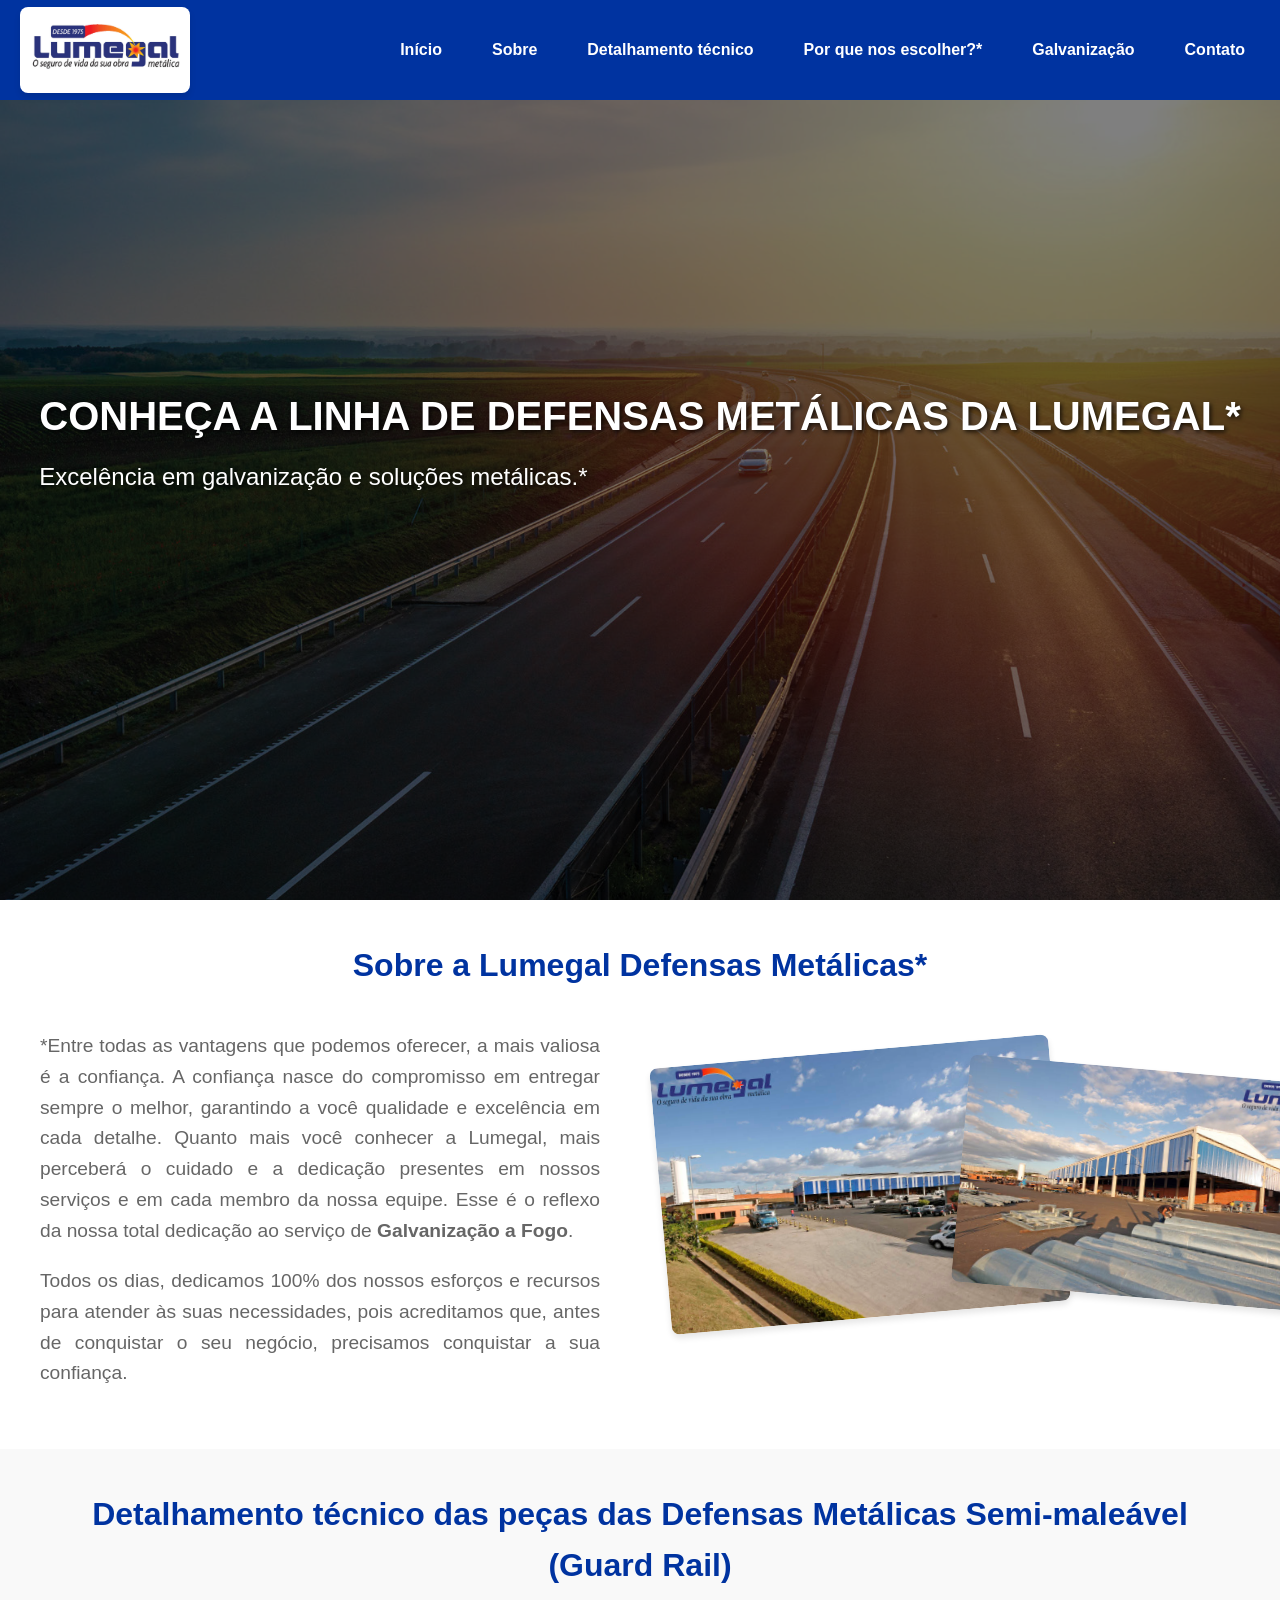
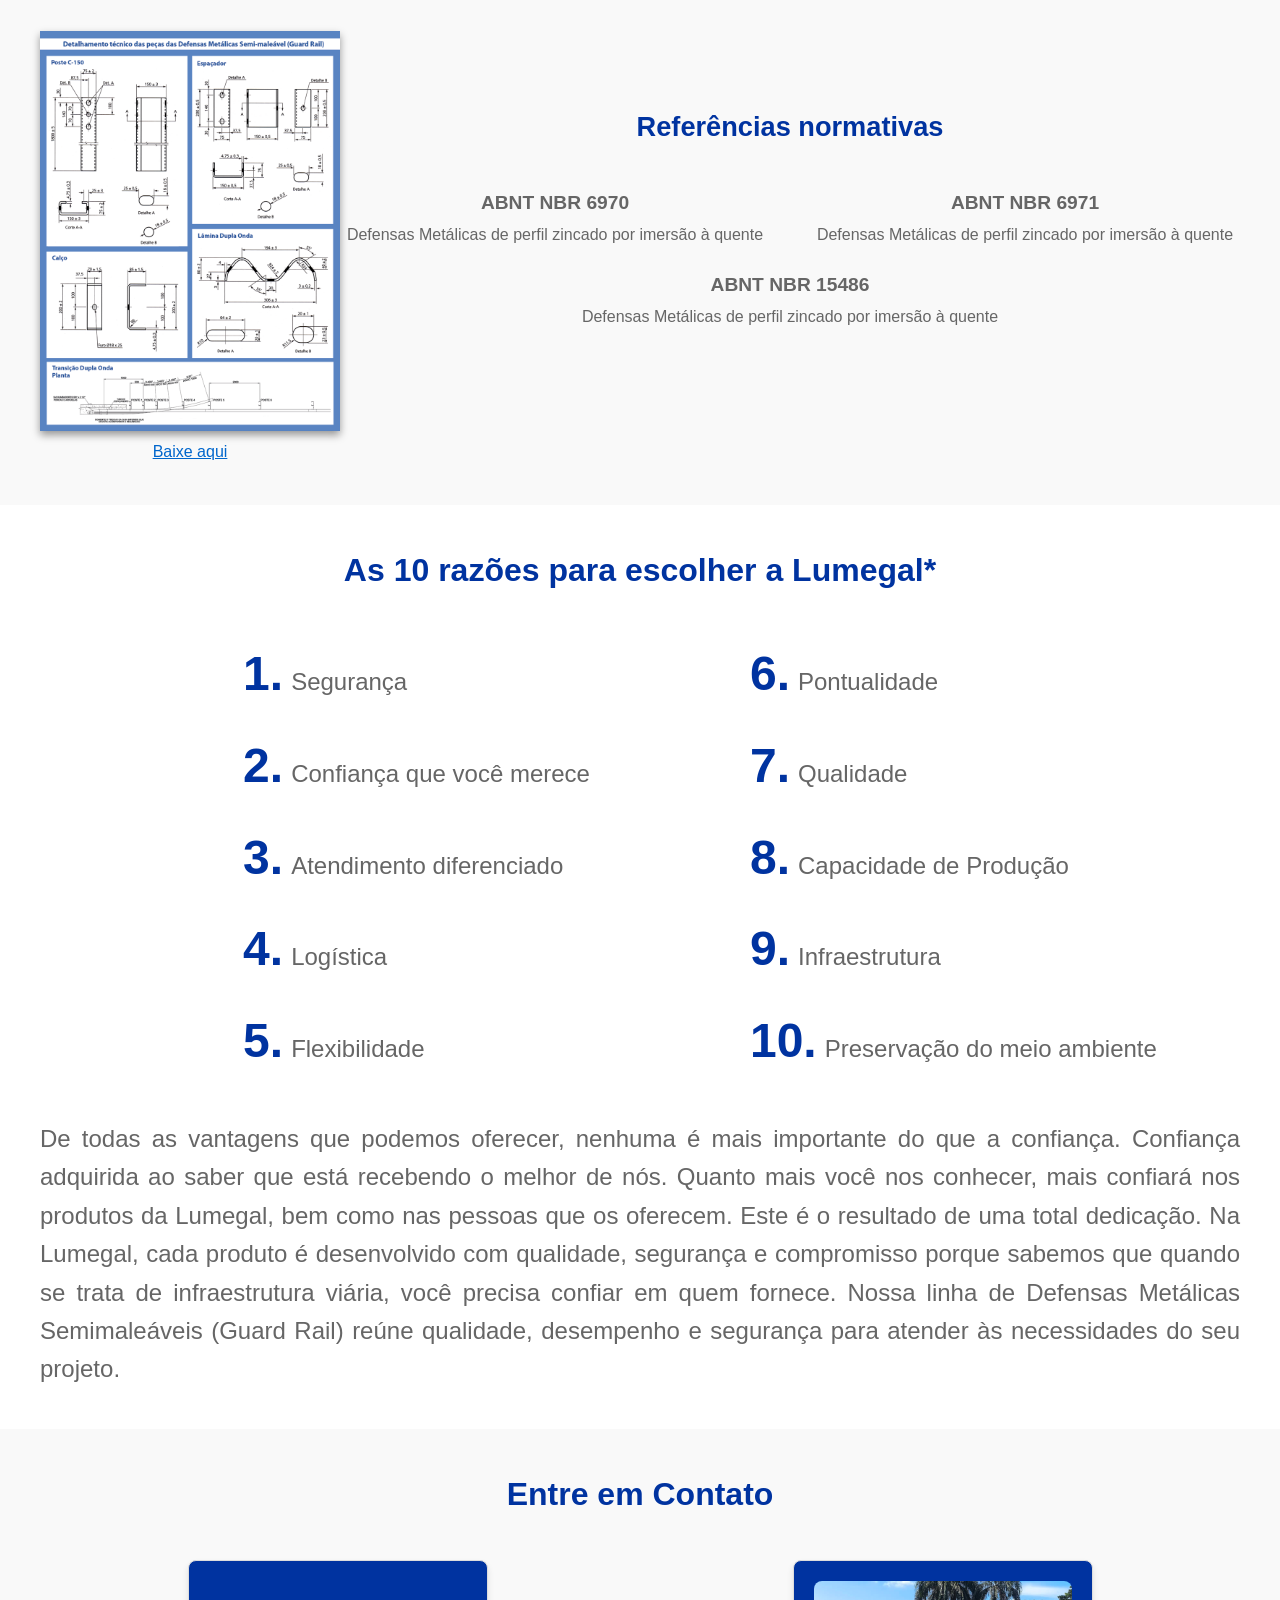
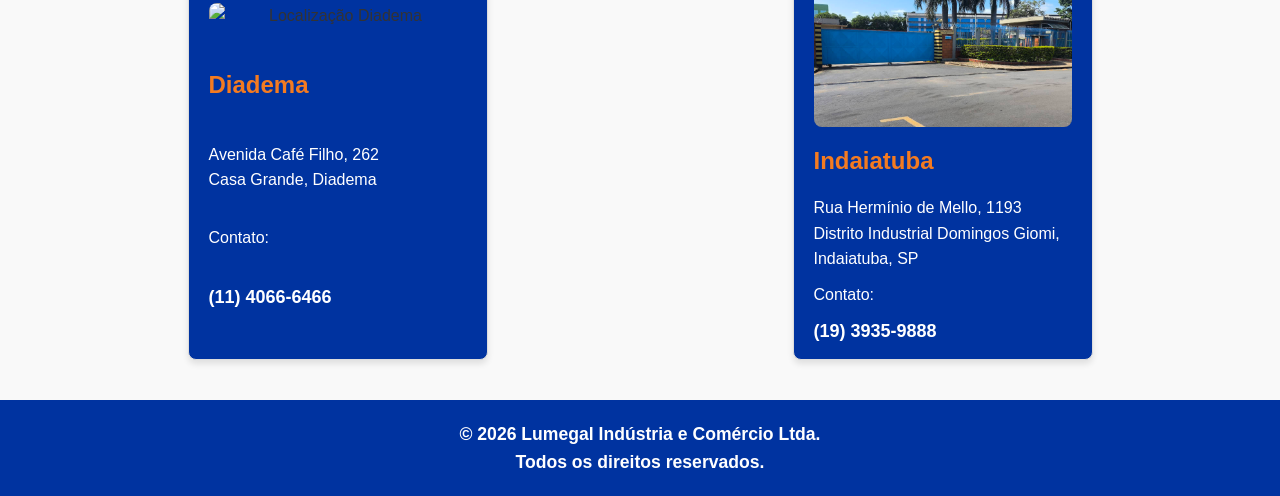
==== commit 9371db8c: "continuar alteracoes na pagina da defensa" ====
--- a/defensa/index.html
+++ b/defensa/index.html
@@ -88,7 +88,7 @@
                 <a href="#hero">Início</a>
                 <a href="#about">Sobre</a>
                 <a href="#details">Detalhamento técnico</a>
-                <a href="#reasons">Por que nos escolher?</a>
+                <a href="#reasons">Por que nos escolher?*</a>
                 <a href="./">Galvanização</a>
                 <a href="#contact">Contato</a>
             </nav>
@@ -98,39 +98,36 @@
     <!-- Hero Section -->
     <section id="hero" class="hero hero-defensa">
         <div class="hero-content">
-            <h1>CONHEÇA A LINHA DE DEFENSAS METÁLICAS DA LUMEGAL</h1>
-            <p>Segurança e proteção em cada trajeto.</p>
+            <h1>CONHEÇA A LINHA DE DEFENSAS METÁLICAS DA LUMEGAL*</h1>
+            <p>Excelência em galvanização e soluções metálicas.*</p>
         </div>
     </section>
 
     <!-- Sobre a Empresa -->
     <section id="about" class="about">
         <div class="section-content">
-            <h2>Sobre a Lumegal Defensas Metálicas</h2>
+            <h2>Sobre a Lumegal Defensas Metálicas*</h2>
             <div class="about-content">
                 <div class="about-text">
-                    <p>Na Lumegal, nossas <strong>defensas metálicas</strong> são desenvolvidas para oferecer proteção,
-                        resistência e segurança em diferentes aplicações. Seja em rodovias, avenidas, estacionamentos,
-                        pistas de corrida ou na proteção de máquinas e estruturas, entregamos soluções projetadas para
-                        atender às necessidades de cada projeto com qualidade e eficiência.</p>
-
-                    <p>Contamos com <strong>50 anos de experiência em galvanização a fogo</strong>, um processo que
-                        proporciona maior proteção contra corrosão e aumenta a durabilidade do aço. Essa expertise,
-                        aliada à qualidade das nossas defensas metálicas, garante produtos desenvolvidos para oferecer
-                        <strong>segurança e desempenho por muito mais tempo</strong>.</p>
-
-                    <p>Essa busca por durabilidade também reflete nosso compromisso com o <strong>meio
-                            ambiente</strong>. Nossas soluções podem ser removidas e reutilizadas em diferentes
-                        aplicações, contribuindo para a redução de desperdícios e para o melhor aproveitamento dos
-                        materiais. Mais do que fornecer defensas metálicas, queremos entregar uma solução em que você
-                        possa confiar, unindo <strong>segurança, qualidade e responsabilidade ambiental</strong>.</p>
-
-
+                    <p>
+                        *Entre todas as vantagens que podemos oferecer, a mais valiosa é a
+                        confiança. A confiança nasce do compromisso em entregar sempre o
+                        melhor, garantindo a você qualidade e excelência em cada detalhe.
+                        Quanto mais você conhecer a Lumegal, mais perceberá o cuidado e a
+                        dedicação presentes em nossos serviços e em cada membro da nossa
+                        equipe. Esse é o reflexo da nossa total dedicação ao serviço de
+                        <strong>Galvanização a Fogo</strong>.
+                    </p>
+                    <p>
+                        Todos os dias, dedicamos 100% dos nossos esforços e recursos para
+                        atender às suas necessidades, pois acreditamos que, antes de
+                        conquistar o seu negócio, precisamos conquistar a sua confiança.
+                    </p>
                 </div>
                 <div class="about-image">
-                    <img src="../assets/img/Defensa/produtoFinalizado1.png" alt="Produto Finalizado 1"
+                    <img src="../assets/img/About/sobre-lumegal.jpg" alt="Foto equipe Lumegal Diadema"
                         class="photo-1" />
-                    <img src="../assets/img/Defensa/produtoFinalizado2.png" alt="Produto Finalizado 2"
+                    <img src="../assets/img/About/sobre-lumegal-2.JPG" alt="Foto equipe Lumegal Indaiatuba"
                         class="photo-2" />
                 </div>
             </div>
@@ -176,7 +173,7 @@
     <!-- 10 razões para escolher a Lumegal -->
     <section id="reasons" class="reasons">
         <div class="section-content">
-            <h2>As 10 razões para escolher a Lumegal</h2>
+            <h2>As 10 razões para escolher a Lumegal*</h2>
             <div class="reasons-content">
                 <div class="reasons-list">
                     <ul class="reasons-column">
@@ -239,9 +236,6 @@
                     Confiança adquirida ao saber que está recebendo o melhor de nós. Quanto mais você nos conhecer,
                     mais confiará nos produtos da Lumegal, bem como nas pessoas que os oferecem.
                     Este é o resultado de uma total dedicação.
-                </p>
-
-                <p>
                     Na Lumegal, cada produto é desenvolvido com qualidade, segurança e compromisso porque
                     sabemos que quando se trata de infraestrutura viária, você precisa confiar em quem fornece.
                     Nossa linha de Defensas Metálicas Semimaleáveis (Guard Rail) reúne qualidade, desempenho e
@@ -290,7 +284,7 @@
                         <p>Contato:</p>
                         <p class="contact-info">
                             <!-- <i class="fas fa-phone"></i>
-                            <i class="fab fa-whatsapp"></i> -->
+              <i class="fab fa-whatsapp"></i> -->
                             <strong>(19) 3935-9888</strong>
                         </p>
                     </div>
--- a/assets/css/style.css
+++ b/assets/css/style.css
@@ -201,7 +201,6 @@
 .hero .btn {
   position: relative;
   z-index: 2; /* Garante que o texto e o botão fiquem acima da sobreposição */
-  text-align: center;
 }
 
 .hero h1 {
@@ -354,9 +353,9 @@
 
 .about-content {
   display: flex;
-  align-items: center; /* Alinha o conteúdo ao topo */
+  align-items: flex-start; /* Alinha o conteúdo ao topo */
   justify-content: space-between; /* Mantém o texto e a imagem separados */
-  gap: 80px; /* Espaçamento entre o texto e imagem */
+  gap: 160px; /* Espaçamento entre o texto e imagem */
   flex-wrap: wrap; /* Garante que o conteúdo se ajuste em telas menores */
   margin-top: 20px;
 }
@@ -377,19 +376,19 @@
 }
 
 .about-image {
-  flex: 1;
+  position: relative; /* Necessário para sobreposição */
+  flex: 1; /* Garante que as imagens ocupem metade do espaço disponível */
   max-width: 50%;
-
-  display: flex;
-  align-items: center;
-  justify-content: center;
-  margin-top: 40px; /* Ajusta a posição vertical */
+  display: flex; /* Alinha as imagens lado a lado */
+  justify-content: flex-start; /* Alinha as imagens à esquerda */
+  margin-right: -80px; /* CHECK-ME */
 }
 
 .about-image img {
   width: 400px; /* Tamanho fixo para as imagens */
   border-radius: 8px; /* Bordas arredondadas */
   box-shadow: 0 4px 6px rgba(0, 0, 0, 0.1); /* Adiciona sombra para destacar */
+  position: absolute; /* Permite posicionar as imagens livremente */
   transition:
     transform 0.3s ease,
     box-shadow 0.3s ease; /* Adiciona transição suave */
@@ -403,19 +402,19 @@
 
 .photo-1 {
   transform: rotate(-5deg); /* Inclinação da primeira foto */
-  margin-top: -120px; /* Ajusta a posição vertical */
+  top: 20px; /* Ajusta a posição vertical */
   left: -100px; /* Alinha a primeira imagem sem sobreposição */
   z-index: 1; /* Garante que a foto 1 fique na frente */
 }
 
 .photo-1:hover {
-  transform: scale(1.2); /* Amplia ligeiramente a imagem */
-  z-index: 2; /* Garante que a foto 1 fique na frente */
+  transform: scale(1.05); /* Amplia ligeiramente a imagem */
 }
 
 .photo-2 {
   transform: rotate(5deg); /* Inclinação para segunda foto */
-  margin: -120px; /* Define sobreposição leve */
+  top: 40px; /* Ajusta a posição vertical */
+  left: 200px; /* Define sobreposição leve */
   z-index: 1; /* Garante que a foto 2 fique atrás */
 }
 
@@ -442,7 +441,6 @@
     width: 100%;
     justify-content: center;
     align-items: center;
-  margin-top: 0px; /* Ajusta a posição vertical */
     margin-right: 0;
   }
 
@@ -925,7 +923,6 @@
   margin: 0;
   color: #666;
   font-size: 1.5rem;
-  text-indent: 40px;
 }
 
 @media (max-width: 768px) {
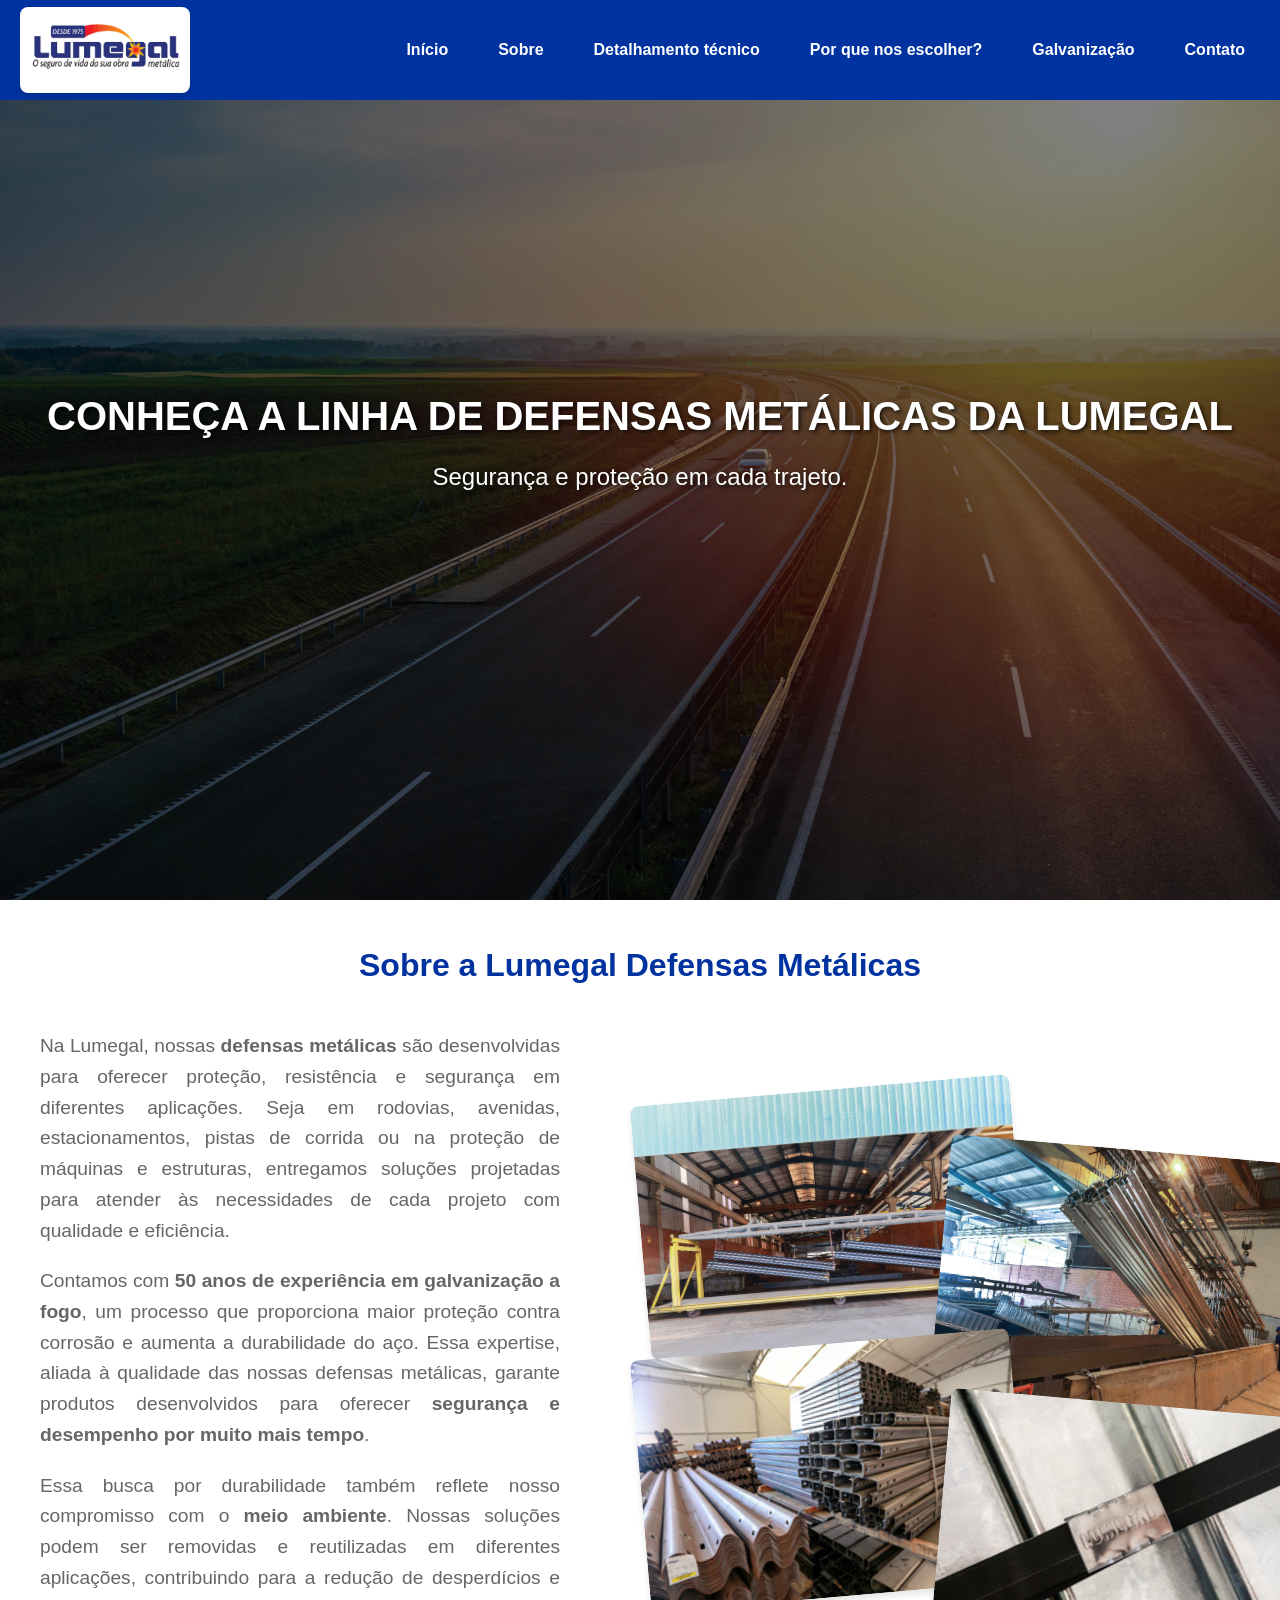
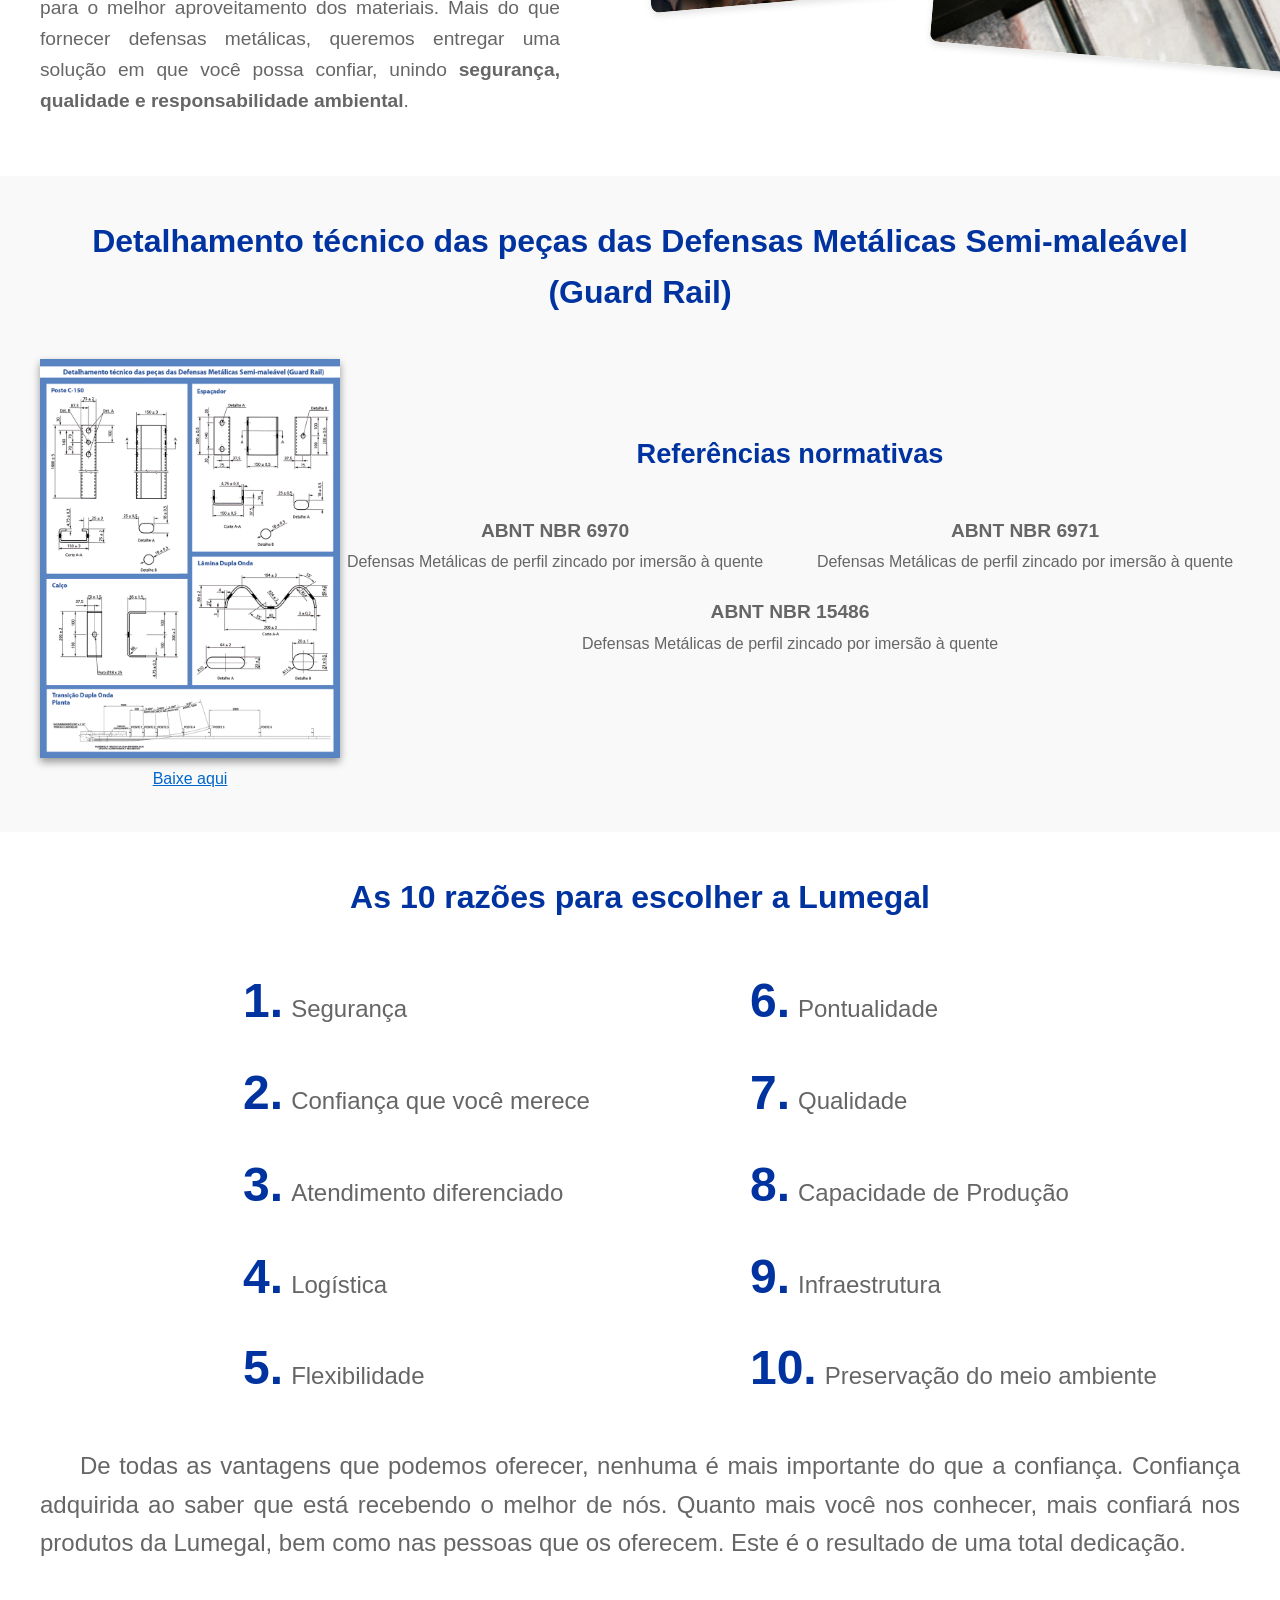
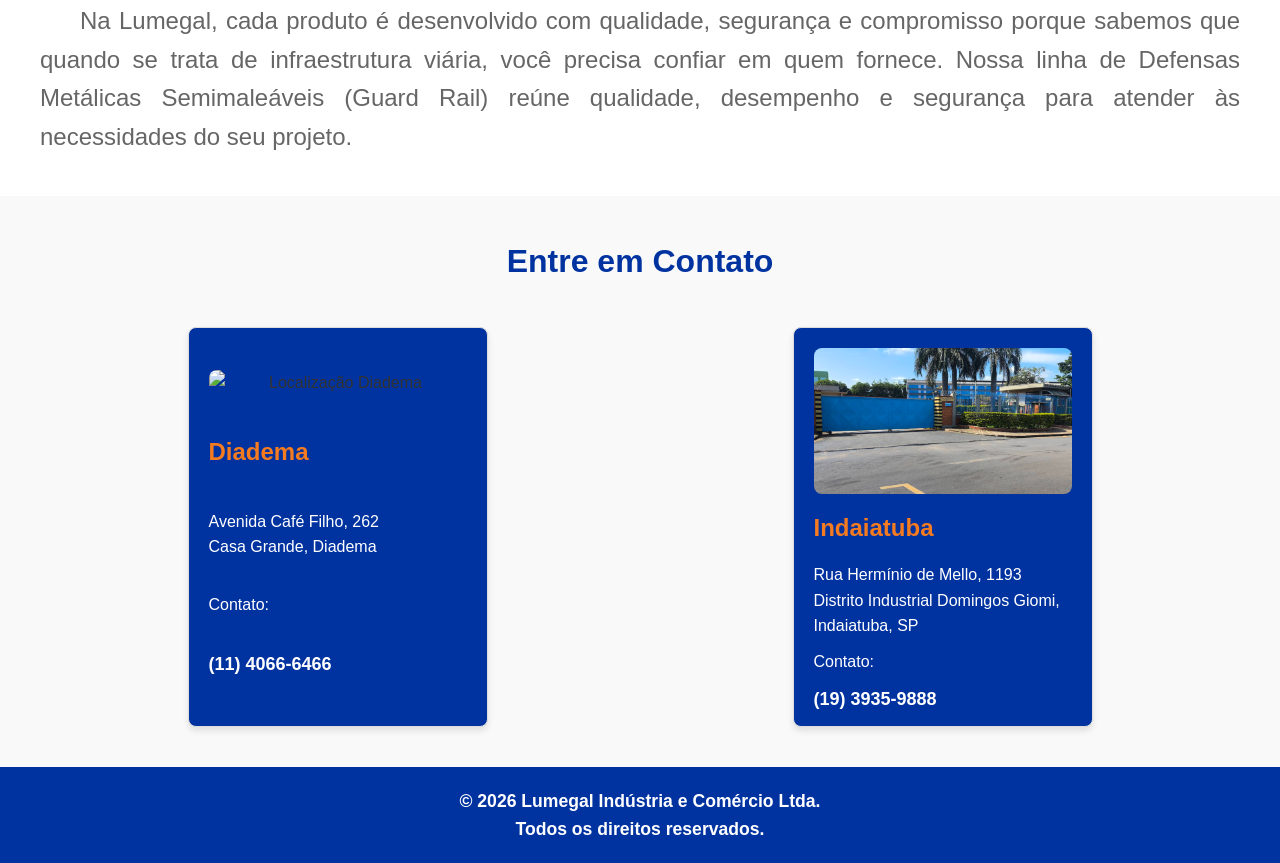
==== commit 7f6febbd: "Adicionando fotos na seção "Sobre" da Defensa" ====
--- a/defensa/index.html
+++ b/defensa/index.html
@@ -88,8 +88,8 @@
                 <a href="#hero">Início</a>
                 <a href="#about">Sobre</a>
                 <a href="#details">Detalhamento técnico</a>
-                <a href="#reasons">Por que nos escolher?*</a>
-                <a href="./">Galvanização</a>
+                <a href="#reasons">Por que nos escolher?</a>
+                <a href="../">Galvanização</a>
                 <a href="#contact">Contato</a>
             </nav>
         </div>
@@ -98,37 +98,48 @@
     <!-- Hero Section -->
     <section id="hero" class="hero hero-defensa">
         <div class="hero-content">
-            <h1>CONHEÇA A LINHA DE DEFENSAS METÁLICAS DA LUMEGAL*</h1>
-            <p>Excelência em galvanização e soluções metálicas.*</p>
+            <h1>CONHEÇA A LINHA DE DEFENSAS METÁLICAS DA LUMEGAL</h1>
+            <p>Segurança e proteção em cada trajeto.</p>
         </div>
     </section>
 
     <!-- Sobre a Empresa -->
     <section id="about" class="about">
         <div class="section-content">
-            <h2>Sobre a Lumegal Defensas Metálicas*</h2>
-            <div class="about-content">
+            <h2>Sobre a Lumegal Defensas Metálicas</h2>
+            <div class="about-content about-content-defensa">
                 <div class="about-text">
-                    <p>
-                        *Entre todas as vantagens que podemos oferecer, a mais valiosa é a
-                        confiança. A confiança nasce do compromisso em entregar sempre o
-                        melhor, garantindo a você qualidade e excelência em cada detalhe.
-                        Quanto mais você conhecer a Lumegal, mais perceberá o cuidado e a
-                        dedicação presentes em nossos serviços e em cada membro da nossa
-                        equipe. Esse é o reflexo da nossa total dedicação ao serviço de
-                        <strong>Galvanização a Fogo</strong>.
+                    <p>Na Lumegal, nossas <strong>defensas metálicas</strong> são desenvolvidas para oferecer proteção,
+                        resistência e segurança em diferentes aplicações. Seja em rodovias, avenidas, estacionamentos,
+                        pistas de corrida ou na proteção de máquinas e estruturas, entregamos soluções projetadas para
+                        atender às necessidades de cada projeto com qualidade e eficiência.</p>
+
+                    <p>Contamos com <strong>50 anos de experiência em galvanização a fogo</strong>, um processo que
+                        proporciona maior proteção contra corrosão e aumenta a durabilidade do aço. Essa expertise,
+                        aliada à qualidade das nossas defensas metálicas, garante produtos desenvolvidos para oferecer
+                        <strong>segurança e desempenho por muito mais tempo</strong>.
                     </p>
-                    <p>
-                        Todos os dias, dedicamos 100% dos nossos esforços e recursos para
-                        atender às suas necessidades, pois acreditamos que, antes de
-                        conquistar o seu negócio, precisamos conquistar a sua confiança.
-                    </p>
+
+                    <p>Essa busca por durabilidade também reflete nosso compromisso com o <strong>meio
+                            ambiente</strong>. Nossas soluções podem ser removidas e reutilizadas em diferentes
+                        aplicações, contribuindo para a redução de desperdícios e para o melhor aproveitamento dos
+                        materiais. Mais do que fornecer defensas metálicas, queremos entregar uma solução em que você
+                        possa confiar, unindo <strong>segurança, qualidade e responsabilidade ambiental</strong>.</p>
+
                 </div>
-                <div class="about-image">
-                    <img src="../assets/img/About/sobre-lumegal.jpg" alt="Foto equipe Lumegal Diadema"
-                        class="photo-1" />
-                    <img src="../assets/img/About/sobre-lumegal-2.JPG" alt="Foto equipe Lumegal Indaiatuba"
-                        class="photo-2" />
+
+                <div class="about-images-container">
+                    <div class="about-image">
+                        <img src="../assets/img/Defensa/produtoFinalizado1.png" alt="Produto Finalizado 1"
+                            class="photo-1" />
+                        <img src="../assets/img/Defensa/produtoFinalizado2.png" alt="Produto Finalizado 2"
+                            class="photo-2" />
+                    </div>
+
+                    <div class="about-image">
+                        <img src="../assets/img/Defensa/aboutArmazem.png" alt="Produto Finalizado 1" class="photo-1" />
+                        <img src="../assets/img/Defensa/aboutLogo.png" alt="Produto Finalizado 2" class="photo-2" />
+                    </div>
                 </div>
             </div>
         </div>
@@ -173,7 +184,7 @@
     <!-- 10 razões para escolher a Lumegal -->
     <section id="reasons" class="reasons">
         <div class="section-content">
-            <h2>As 10 razões para escolher a Lumegal*</h2>
+            <h2>As 10 razões para escolher a Lumegal</h2>
             <div class="reasons-content">
                 <div class="reasons-list">
                     <ul class="reasons-column">
@@ -236,6 +247,9 @@
                     Confiança adquirida ao saber que está recebendo o melhor de nós. Quanto mais você nos conhecer,
                     mais confiará nos produtos da Lumegal, bem como nas pessoas que os oferecem.
                     Este é o resultado de uma total dedicação.
+                </p>
+
+                <p>
                     Na Lumegal, cada produto é desenvolvido com qualidade, segurança e compromisso porque
                     sabemos que quando se trata de infraestrutura viária, você precisa confiar em quem fornece.
                     Nossa linha de Defensas Metálicas Semimaleáveis (Guard Rail) reúne qualidade, desempenho e
@@ -284,7 +298,7 @@
                         <p>Contato:</p>
                         <p class="contact-info">
                             <!-- <i class="fas fa-phone"></i>
-              <i class="fab fa-whatsapp"></i> -->
+                            <i class="fab fa-whatsapp"></i> -->
                             <strong>(19) 3935-9888</strong>
                         </p>
                     </div>
--- a/assets/css/style.css
+++ b/assets/css/style.css
@@ -201,6 +201,7 @@
 .hero .btn {
   position: relative;
   z-index: 2; /* Garante que o texto e o botão fiquem acima da sobreposição */
+  text-align: center;
 }
 
 .hero h1 {
@@ -353,11 +354,15 @@
 
 .about-content {
   display: flex;
-  align-items: flex-start; /* Alinha o conteúdo ao topo */
+  align-items: center; /* Alinha o conteúdo ao topo */
   justify-content: space-between; /* Mantém o texto e a imagem separados */
-  gap: 160px; /* Espaçamento entre o texto e imagem */
+  gap: 80px; /* Espaçamento entre o texto e imagem */
   flex-wrap: wrap; /* Garante que o conteúdo se ajuste em telas menores */
   margin-top: 20px;
+}
+
+.about-content-defensa {
+  min-height: 600px;
 }
 
 .about-text {
@@ -375,20 +380,26 @@
   line-height: 1.6;
 }
 
+.about-images-container {
+  display: flex;
+  flex-direction: column;
+  gap: 80px;
+  flex: 1;
+  max-width: 50%;
+}
+
 .about-image {
-  position: relative; /* Necessário para sobreposição */
-  flex: 1; /* Garante que as imagens ocupem metade do espaço disponível */
-  max-width: 50%;
-  display: flex; /* Alinha as imagens lado a lado */
-  justify-content: flex-start; /* Alinha as imagens à esquerda */
-  margin-right: -80px; /* CHECK-ME */
+  flex: 1;
+  display: flex;
+  align-items: center;
+  justify-content: center;
+  margin-top: 40px; /* Ajusta a posição vertical */
 }
 
 .about-image img {
-  width: 400px; /* Tamanho fixo para as imagens */
+  width: 380px; /* Tamanho fixo para as imagens */
   border-radius: 8px; /* Bordas arredondadas */
   box-shadow: 0 4px 6px rgba(0, 0, 0, 0.1); /* Adiciona sombra para destacar */
-  position: absolute; /* Permite posicionar as imagens livremente */
   transition:
     transform 0.3s ease,
     box-shadow 0.3s ease; /* Adiciona transição suave */
@@ -398,28 +409,20 @@
 /* Efeito de hover */
 .about-image img:hover {
   box-shadow: 0 8px 15px rgba(0, 0, 0, 0.3); /* Aumenta a sombra */
+  z-index: 2; /* Garante que a foto 1 fique na frente */
+  transform: scale(1.3); /* Amplia ligeiramente a imagem */
 }
 
 .photo-1 {
   transform: rotate(-5deg); /* Inclinação da primeira foto */
-  top: 20px; /* Ajusta a posição vertical */
-  left: -100px; /* Alinha a primeira imagem sem sobreposição */
+  margin-top: -120px; /* Ajusta a posição vertical */
   z-index: 1; /* Garante que a foto 1 fique na frente */
-}
-
-.photo-1:hover {
-  transform: scale(1.05); /* Amplia ligeiramente a imagem */
 }
 
 .photo-2 {
   transform: rotate(5deg); /* Inclinação para segunda foto */
-  top: 40px; /* Ajusta a posição vertical */
-  left: 200px; /* Define sobreposição leve */
+  margin: -80px; /* Define sobreposição leve */
   z-index: 1; /* Garante que a foto 2 fique atrás */
-}
-
-.photo-2:hover {
-  transform: scale(1.2); /* Amplia ligeiramente a imagem */
 }
 
 /* Responsividade */
@@ -435,12 +438,18 @@
     text-align: center;
   }
 
+  .about-images-container {
+    max-width: 100%;
+    gap: 0px;
+  }
+
   .about-image {
     flex-direction: column;
     max-width: 100%;
     width: 100%;
     justify-content: center;
     align-items: center;
+    margin-top: 0px; /* Ajusta a posição vertical */
     margin-right: 0;
   }
 
@@ -923,6 +932,7 @@
   margin: 0;
   color: #666;
   font-size: 1.5rem;
+  text-indent: 40px;
 }
 
 @media (max-width: 768px) {
